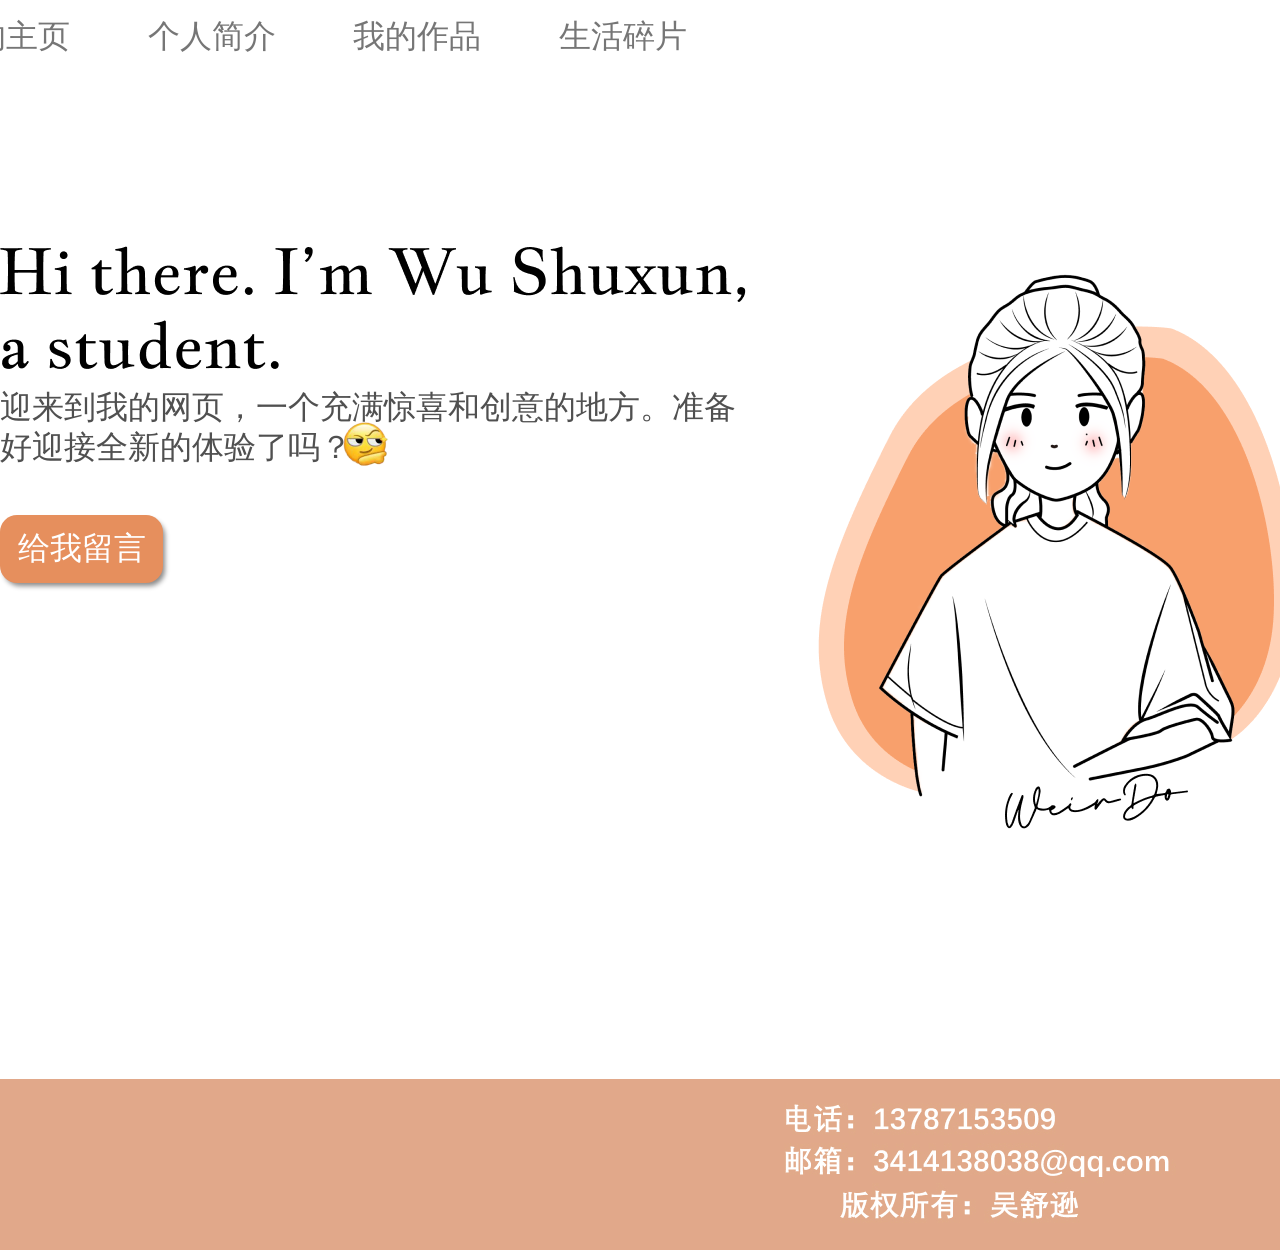
==== index.html @ dce235bc "Initial deploy" ====
<!doctype html>
<html>
<head>
<meta charset="utf-8">
<title>无标题文档</title>
<style type="text/css">
* {
    padding: 0px;
    margin: 0px;
}
#loading-screen {
    position: fixed;
    top: 0;
    left: 0;
    width: 100%;
    height: 100%;
    background-color: rgba(255,255,255,1.00);
    display: flex;
    justify-content: center;
    align-items: center;
    z-index: 9999;
        }
.loader {
    width: 100%;
    height: 100%;
    background-image: url(img/zhuye/GIF_20240929225643746.gif);
    background-repeat: no-repeat;
    background-position: 50% 0%;
}
.top {
    width: 1920px;
    height: 110px;
}
.main {
    width: 1400px;
    height: 969px;
    display: flex;
    align-items: center;
    justify-content: space-between;
}
.under {
    width: 1920px;
    background-image: url(img/zhuye/Group%201.jpg);
    height: 171px;
}
.main .zuo .shang {
    display: flex;
    flex-direction: column;
    width: 753px;
    margin-top: -256px;
    height: 686px;
}
.zuo .shang img {
    margin-top: 122px;
}
.zuo .shang p {
    color: #505050;
    font-family: "等线";
    font-size: 32px;
    width: 742px;
    height: 128px;
    line-height: 40px;
    display: flex;
    align-items: flex-start;
    background-image: url(img/zhuye/1111%201.png);
    background-repeat: no-repeat;
    background-position: 49% 38%;
}
.zuo .shang button {
    background-color: #E68F5D;
    width: 163px;
    height: 68px;
    border-radius: 17px;
    border-style: none;
    -webkit-box-shadow: 3px 4px 5px -1px #8A8A8A;
    box-shadow: 3px 4px 5px -1px #8A8A8A;
    color: #FFFFFF;
    font-family: "等线";
    font-size: 32px;
    line-height: 55px;
    text-align: center;
}
.zuo .shang button:hover  {
    transform: scale(1.2,1.2);
    background-color: #FF9E65;
    color: #FFFFFF;
	transition: transform 1s ease;
}
.ke2 .main .you {
    height: 667px;
    width: 462px;
}
.zuo .shang a {
    color: #FFFFFF;
    text-decoration: none;
}
.ke11 .top #a {
    background-color: #FFFFFF;
}
</style>
<link href="css/index.css" rel="stylesheet" type="text/css">
<link href="css/xiala.css" rel="stylesheet" type="text/css">
</head>
<body>
<div class="ke11">
  <div class="top">
    <div class="logo"><img src="img/zhuye/logo.png" alt="" width="146" height="55"></div>
    <div class="nav">
      <ul>
        <li><a href="index.html">我的主页</a></li>
        <li><a href="jianjie.html">个人简介</a></li>
        <li><a href="zuopin.html">我的作品</a></li>
        <li><a href="suipian.html">生活碎片</a></li>
      </ul>
    </div>	  
    <div class="caidan"><a href="#"></a>
	  <div class="dropdown-content">
        <a href="#">联系</a>
        <a href="#">关于</a>
		<a href="#">设置</a>
    </div>
</div>
  </div>
</div>
<div class="ke2">
  <div class="main">
    <div class="zuo">
      <div class="shang"><img src="img/zhuye/Hi%20there.%20I%E2%80%99m%20Wu%20Shuxun,%20a%20student..png" alt="" width="746" height="123"><br>
        <p>迎来到我的网页，一个充满惊喜和创意的地方。准备好迎接全新的体验了吗？</p>
		  <button><a href="liuyan.html">给我留言</a></button>
      </div>
    </div>
    <div class="you"><img src="img/zhuye/Group%20131.png" alt="" width="477" height="579"></div>
  </div>
</div>
<div class="ke3">
  <div class="under"></div>
</div>
	
<div id="loading-screen" style="display: none;">
    <div class="loader"></div>
</div>
  <script>
    window.onload = function() {
        var loadingScreen = document.getElementById('loading-screen');
        loadingScreen.style.display = 'block';
        setTimeout(function() {
            loadingScreen.style.display = 'none';
        }, 1000); 
    };
</script>
</body>
</html>
---- css/index.css ----
@charset "utf-8";
.top {
    width: 1920px;
    color: #767676;
    font-size: 30.81px;
    line-height: 110px;
    font-family: "等线";
    display: flex;
    justify-content: flex-start;
}
.top .logo {
    height: 96px;
    width: 221px;
    text-align: center;
    display: flex;
    padding-top: 0px;
    padding-right: 3px;
}
.top .logo img {
    width: 143px;
    height: 55px;
}
.top .nav {
    width: 1555px;
    height: 70px;
    position: relative;
    top: 0;
    min-height: 0px;
}
.top a {
    color: #767676;
    text-decoration: none;
	transition: all .5s;
}
.top .nav ul{
    display: flex;
    list-style-type: none;
    justify-content: space-around;
    right: 5%;
    width: 823px;
}
.top .nav ul li  {
    position: relative;
    padding: 20px;
    font-size: 32px;
    line-height: 1;
    transition: 0.2s all linear;
    cursor: pointer;
    font-weight: 500;
    font-family: "等线";
}
.top .nav ul li:before{
    content: "";
    position: absolute;
    bottom: -7px;
    left: 0;
    width: 100%;
    height: 3px;
    background-color: #F8A06C;
    opacity: 0;
    transition: 0.3s;
}
.top .nav ul li:not(.is-active):hover:before{
	opacity: 1;
	bottom: 0;	
}
.top .nav ul li a:hover{
    color: #F8A06C;
}
.top .caidan:hover {
    background-image: url(../img/zhuye/3124234.png);
}
.top .caidan {
    float: right;
    height: 30px;
    background-image: url(../img/zhuye/%E6%B1%89%E5%A0%A1%E8%8F%9C%E5%8D%95.png);
    background-repeat: no-repeat;
    color: #FFFFFF;
    border-style: none;
    margin-top: 19px;
    width: 56px;
    font-size: 2px;
    line-height: 36px;
    margin-left: 93px;
}
.ke {
    display: flex;
    justify-content: center;
    background-color: #E3E6E3;
}
.ke2 {
    display: flex;
    justify-content: center;
    background-color: #FFFFFF;
}
.ke3 {
    background-color: #E1A88A;
    display: flex;
    justify-content: center;
}
.ke11 {
    display: flex;
    justify-content: center;
    background-color: #FFFFFF;
}
---- css/xiala.css ----
@charset "utf-8";
.top .caidan {
    font-size: 16px;
    outline: none;
    color: white;
    cursor: pointer;
}
.dropdown-content {
    display: none;
    background-color: #f9f9f9;
    box-shadow: 0px 8px 16px 0px rgba(0,0,0,0.2);
    z-index: 1;
    margin-top: 35px;
    margin-left: -23px;
}
.dropdown-content a {
    color: #505050;
    text-decoration: none;
    text-align: center;
    display: flex;
    justify-content: center;
    border-bottom: 1px solid #919191;
    font-family: "等线";
}
.top .caidan:hover .dropdown-content {
    display: block;
}
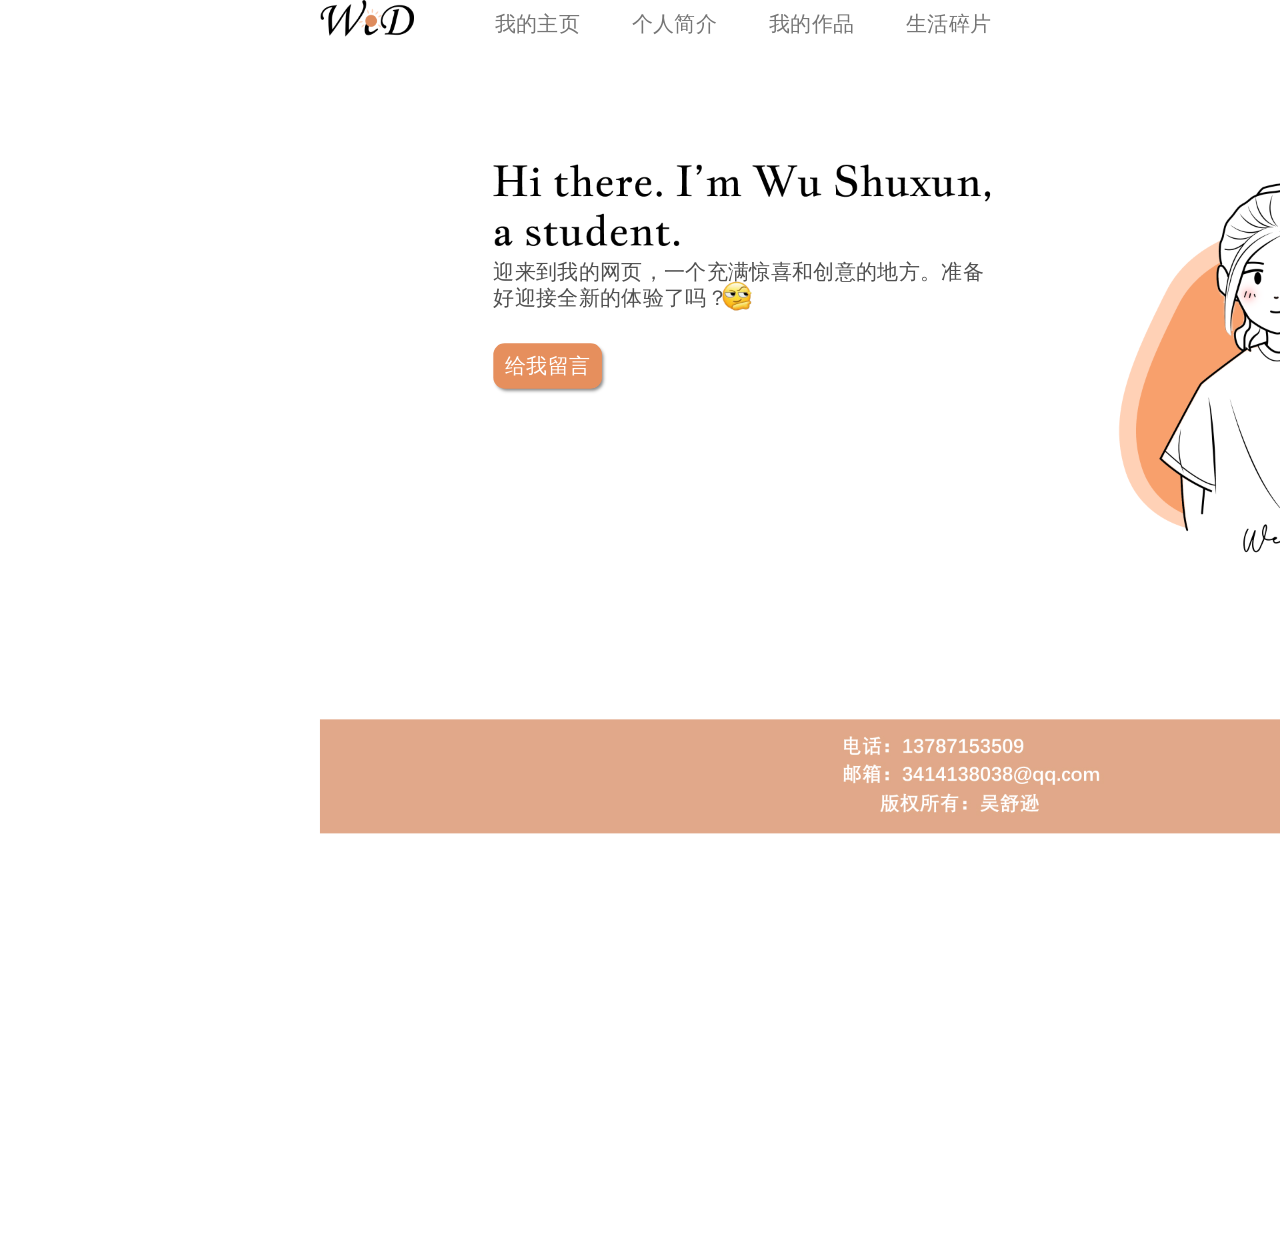
==== commit 8567caf8: "Fit pages to viewport" ====
--- a/index.html
+++ b/index.html
@@ -100,8 +100,22 @@
 </style>
 <link href="css/index.css" rel="stylesheet" type="text/css">
 <link href="css/xiala.css" rel="stylesheet" type="text/css">
+<script>
+(function () {
+  var BASE_WIDTH = 1920;
+  function syncPageScale() {
+    var scale = Math.min(1, window.innerWidth / BASE_WIDTH);
+    document.documentElement.style.setProperty('--page-scale', scale.toFixed(4));
+  }
+  window.addEventListener('resize', syncPageScale);
+  window.addEventListener('orientationchange', syncPageScale);
+  document.addEventListener('DOMContentLoaded', syncPageScale);
+  syncPageScale();
+})();
+</script>
 </head>
 <body>
+<div class="page-shell">
 <div class="ke11">
   <div class="top">
     <div class="logo"><img src="img/zhuye/logo.png" alt="" width="146" height="55"></div>
@@ -137,6 +151,7 @@
   <div class="under"></div>
 </div>
 	
+</div>
 <div id="loading-screen" style="display: none;">
     <div class="loader"></div>
 </div>
--- a/css/index.css
+++ b/css/index.css
@@ -1,4 +1,17 @@
 @charset "utf-8";
+html {
+    overflow-x: hidden;
+}
+body {
+    overflow-x: hidden;
+}
+.page-shell {
+    width: 1920px;
+    margin: 0 auto;
+    transform-origin: top center;
+    transform: scale(var(--page-scale, 1));
+}
+
 .top {
     width: 1920px;
     color: #767676;
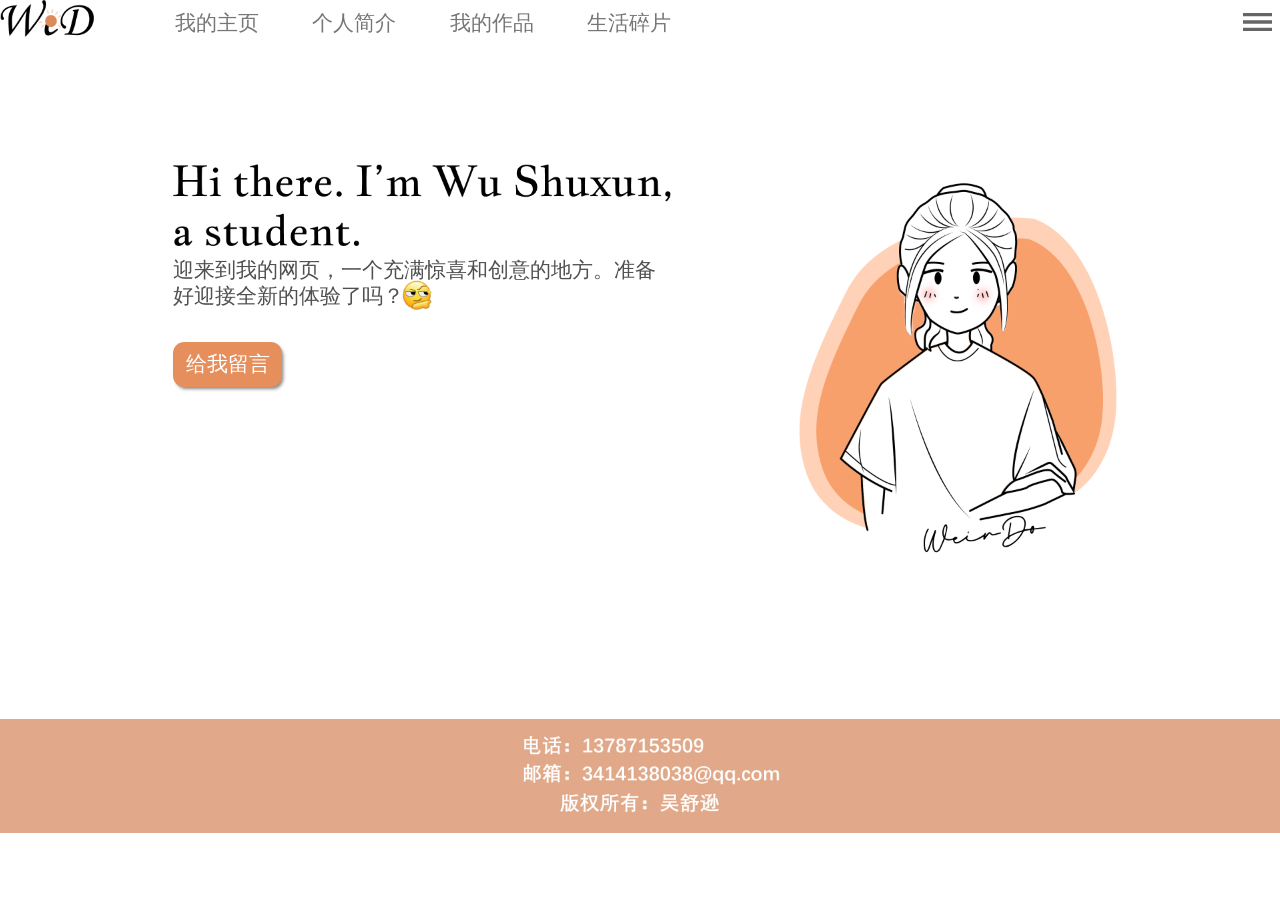
==== commit fc0d6b36: "Use layout zoom for responsive fit" ====
--- a/index.html
+++ b/index.html
@@ -104,8 +104,12 @@
 (function () {
   var BASE_WIDTH = 1920;
   function syncPageScale() {
+    var shell = document.querySelector('.page-shell');
+    if (!shell) {
+      return;
+    }
     var scale = Math.min(1, window.innerWidth / BASE_WIDTH);
-    document.documentElement.style.setProperty('--page-scale', scale.toFixed(4));
+    shell.style.zoom = scale.toFixed(4);
   }
   window.addEventListener('resize', syncPageScale);
   window.addEventListener('orientationchange', syncPageScale);
--- a/css/index.css
+++ b/css/index.css
@@ -8,9 +8,9 @@
 .page-shell {
     width: 1920px;
     margin: 0 auto;
-    transform-origin: top center;
-    transform: scale(var(--page-scale, 1));
 }
+
+
 
 .top {
     width: 1920px;
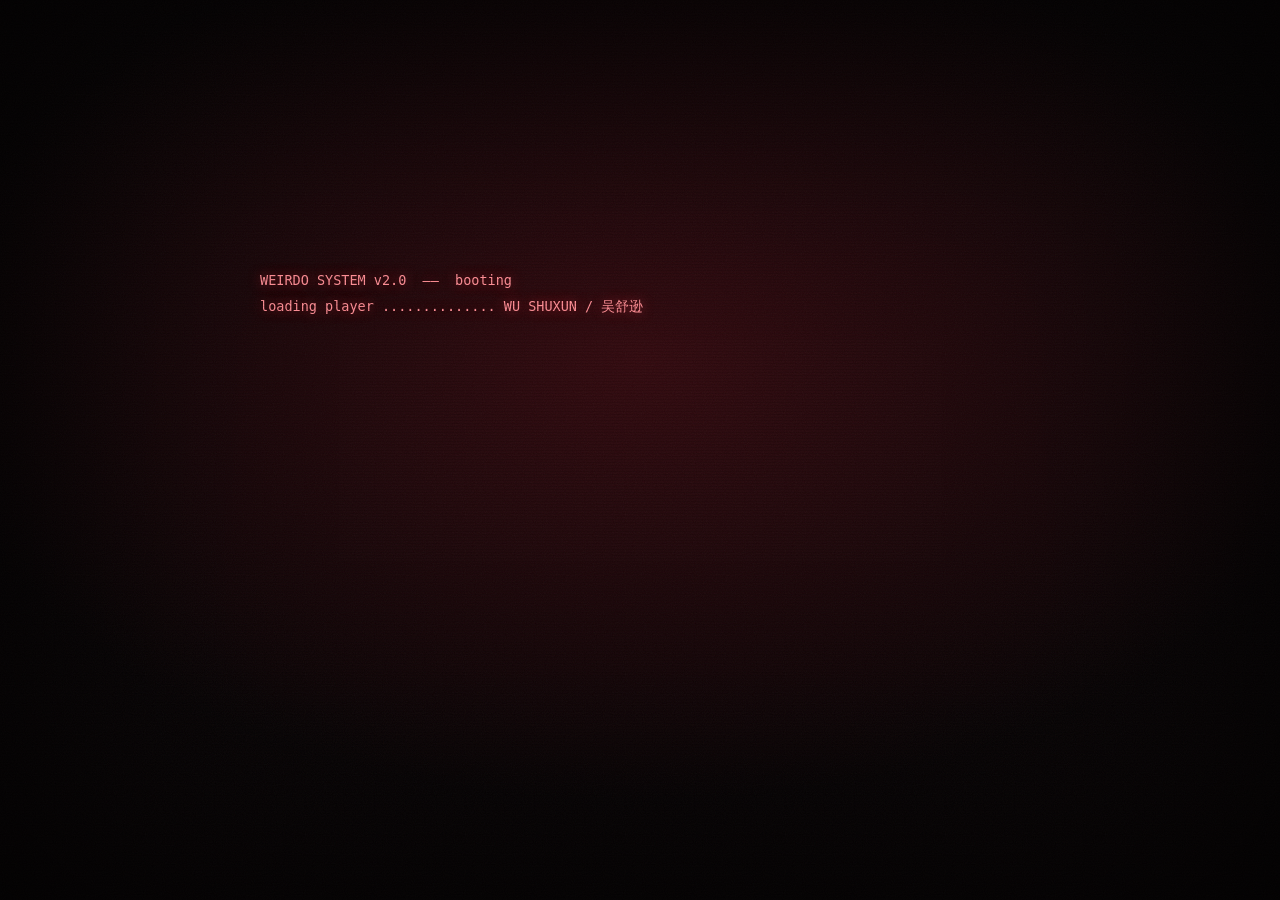
==== commit 3ca0f783: "Rebuild site as WEIRDO game-style single page - New scene-based SPA: hub / 角色档案 / 作品集 / 碎片 / 联系 - Co" ====
--- a/index.html
+++ b/index.html
@@ -1,172 +1,197 @@
-<!doctype html>
-<html>
+<!DOCTYPE html>
+<html lang="zh-CN">
 <head>
-<meta charset="utf-8">
-<title>无标题文档</title>
-<style type="text/css">
-* {
-    padding: 0px;
-    margin: 0px;
-}
-#loading-screen {
-    position: fixed;
-    top: 0;
-    left: 0;
-    width: 100%;
-    height: 100%;
-    background-color: rgba(255,255,255,1.00);
-    display: flex;
-    justify-content: center;
-    align-items: center;
-    z-index: 9999;
-        }
-.loader {
-    width: 100%;
-    height: 100%;
-    background-image: url(img/zhuye/GIF_20240929225643746.gif);
-    background-repeat: no-repeat;
-    background-position: 50% 0%;
-}
-.top {
-    width: 1920px;
-    height: 110px;
-}
-.main {
-    width: 1400px;
-    height: 969px;
-    display: flex;
-    align-items: center;
-    justify-content: space-between;
-}
-.under {
-    width: 1920px;
-    background-image: url(img/zhuye/Group%201.jpg);
-    height: 171px;
-}
-.main .zuo .shang {
-    display: flex;
-    flex-direction: column;
-    width: 753px;
-    margin-top: -256px;
-    height: 686px;
-}
-.zuo .shang img {
-    margin-top: 122px;
-}
-.zuo .shang p {
-    color: #505050;
-    font-family: "等线";
-    font-size: 32px;
-    width: 742px;
-    height: 128px;
-    line-height: 40px;
-    display: flex;
-    align-items: flex-start;
-    background-image: url(img/zhuye/1111%201.png);
-    background-repeat: no-repeat;
-    background-position: 49% 38%;
-}
-.zuo .shang button {
-    background-color: #E68F5D;
-    width: 163px;
-    height: 68px;
-    border-radius: 17px;
-    border-style: none;
-    -webkit-box-shadow: 3px 4px 5px -1px #8A8A8A;
-    box-shadow: 3px 4px 5px -1px #8A8A8A;
-    color: #FFFFFF;
-    font-family: "等线";
-    font-size: 32px;
-    line-height: 55px;
-    text-align: center;
-}
-.zuo .shang button:hover  {
-    transform: scale(1.2,1.2);
-    background-color: #FF9E65;
-    color: #FFFFFF;
-	transition: transform 1s ease;
-}
-.ke2 .main .you {
-    height: 667px;
-    width: 462px;
-}
-.zuo .shang a {
-    color: #FFFFFF;
-    text-decoration: none;
-}
-.ke11 .top #a {
-    background-color: #FFFFFF;
-}
-</style>
-<link href="css/index.css" rel="stylesheet" type="text/css">
-<link href="css/xiala.css" rel="stylesheet" type="text/css">
-<script>
-(function () {
-  var BASE_WIDTH = 1920;
-  function syncPageScale() {
-    var shell = document.querySelector('.page-shell');
-    if (!shell) {
-      return;
-    }
-    var scale = Math.min(1, window.innerWidth / BASE_WIDTH);
-    shell.style.zoom = scale.toFixed(4);
-  }
-  window.addEventListener('resize', syncPageScale);
-  window.addEventListener('orientationchange', syncPageScale);
-  document.addEventListener('DOMContentLoaded', syncPageScale);
-  syncPageScale();
-})();
-</script>
+<meta charset="UTF-8">
+<meta name="viewport" content="width=device-width, initial-scale=1">
+<title>WEIRDO · 吴舒逊视觉作品集</title>
+<meta name="description" content="吴舒逊（WeirDo）的视觉作品集：手工、绘画、设计、手账。">
+<link rel="stylesheet" href="css/weirdo.css">
 </head>
-<body>
-<div class="page-shell">
-<div class="ke11">
-  <div class="top">
-    <div class="logo"><img src="img/zhuye/logo.png" alt="" width="146" height="55"></div>
-    <div class="nav">
-      <ul>
-        <li><a href="index.html">我的主页</a></li>
-        <li><a href="jianjie.html">个人简介</a></li>
-        <li><a href="zuopin.html">我的作品</a></li>
-        <li><a href="suipian.html">生活碎片</a></li>
-      </ul>
-    </div>	  
-    <div class="caidan"><a href="#"></a>
-	  <div class="dropdown-content">
-        <a href="#">联系</a>
-        <a href="#">关于</a>
-		<a href="#">设置</a>
+<body class="booting">
+
+<!-- 全局质感层 -->
+<div class="fx-grain" aria-hidden="true"></div>
+<div class="fx-scan" aria-hidden="true"></div>
+<div class="fx-vignette" aria-hidden="true"></div>
+<div class="fx-glitch" id="fxGlitch" aria-hidden="true"></div>
+
+<!-- ============ 开机 ============ -->
+<section class="boot" id="boot">
+  <div class="boot-box">
+    <pre class="boot-log" id="bootLog" aria-live="polite"></pre>
+    <div class="boot-title">
+      <span class="boot-title-main">PORTFOLIO</span>
+      <span class="boot-title-sub">视觉作品集 · WEIRDO SYSTEM</span>
     </div>
-</div>
+    <button class="btn-start" id="startBtn" hidden>
+      <span>PRESS START</span>
+      <small>点击 或 按 ENTER</small>
+    </button>
   </div>
-</div>
-<div class="ke2">
-  <div class="main">
-    <div class="zuo">
-      <div class="shang"><img src="img/zhuye/Hi%20there.%20I%E2%80%99m%20Wu%20Shuxun,%20a%20student..png" alt="" width="746" height="123"><br>
-        <p>迎来到我的网页，一个充满惊喜和创意的地方。准备好迎接全新的体验了吗？</p>
-		  <button><a href="liuyan.html">给我留言</a></button>
+</section>
+
+<!-- ============ HUD ============ -->
+<header class="hud" id="hud" hidden>
+  <button class="hud-home" data-go="hub" title="回目录 (ESC)">
+    <img id="hudAvatar" alt="">
+    <span class="hud-id">
+      <b id="hudName">WeirDo</b>
+      <i>LV.20 · 设计在读</i>
+    </span>
+  </button>
+  <nav class="hud-nav" id="hudNav"></nav>
+  <div class="hud-right">
+    <span class="hud-frag" title="生活碎片收集进度">碎片 <b id="fragCount">0</b>/<i id="fragTotal">6</i></span>
+    <button class="hud-btn" id="soundBtn" aria-pressed="false" title="音效开关 (M)">♪ OFF</button>
+  </div>
+</header>
+
+<!-- ============ 舞台 ============ -->
+<main id="stage" hidden>
+
+  <!-- ---- 目录 ---- -->
+  <section class="scene scene-hub is-active" data-scene="hub">
+    <h1 class="sr-only">PORTFOLIO · 视觉作品集 · 吴舒逊 WeirDo</h1>
+    <figure class="cover">
+      <img src="img/a/cover.jpg" alt="PORTFOLIO 视觉作品集 · 吴舒逊 WeirDo" fetchpriority="high">
+    </figure>
+
+    <div class="hub-mid">
+      <div class="pola-row">
+        <figure class="polaroid p1">
+          <div class="tape tape-a"></div>
+          <div class="pola-photo"><span class="slot-hint">照片位<br><small>content.js</small></span></div>
+          <figcaption>本人 · 大概是这样</figcaption>
+        </figure>
+        <figure class="polaroid p2">
+          <div class="clip"></div>
+          <div class="pola-photo"><span class="slot-hint">照片位</span></div>
+          <figcaption>在拍东西</figcaption>
+        </figure>
+      </div>
+      <aside class="hub-note">
+        <p class="hub-quote">“色彩是我一整天的痴迷、喜悦和折磨。”<span>—— 克劳德·莫奈</span></p>
+        <div class="marquee" aria-hidden="true">
+          <span>手工 · 绘画 · 设计 · 手账 · 案件迷 · 恐怖故事 · MINECRAFT · 单曲循环 · 掐丝珐琅 · 一片银杏叶 · </span>
+          <span>手工 · 绘画 · 设计 · 手账 · 案件迷 · 恐怖故事 · MINECRAFT · 单曲循环 · 掐丝珐琅 · 一片银杏叶 · </span>
+        </div>
+        <p class="hub-hint">往下选一个入口，或者直接按 <kbd>1</kbd>。</p>
+      </aside>
+    </div>
+
+    <div class="torn">
+      <ol class="menu" id="menu"></ol>
+      <p class="menu-tip">键盘 <kbd>1</kbd>–<kbd>4</kbd> 直达 · <kbd>↑</kbd><kbd>↓</kbd> 选择 · <kbd>ENTER</kbd> 进入</p>
+    </div>
+  </section>
+
+  <!-- ---- 角色档案 ---- -->
+  <section class="scene scene-char" data-scene="char">
+    <div class="scene-head">
+      <span class="scene-no">01</span>
+      <h2>角色档案 <em>CHARACTER</em></h2>
+    </div>
+    <div class="char-grid">
+      <div class="char-portrait">
+        <div class="bracket"></div>
+        <img id="charImg" alt="吴舒逊">
+        <div class="char-plate">
+          <b id="charName"></b><span id="charRole"></span>
+        </div>
+      </div>
+      <div class="char-panel">
+        <table class="info" id="charInfo"></table>
+        <div class="stats" id="charStats"></div>
+        <div class="tags">
+          <h3>技能</h3>
+          <div id="charSkills" class="tag-row"></div>
+          <h3>随身装备</h3>
+          <div id="charGear" class="tag-row gear"></div>
+        </div>
       </div>
     </div>
-    <div class="you"><img src="img/zhuye/Group%20131.png" alt="" width="477" height="579"></div>
-  </div>
+    <div class="dialog" id="dialog">
+      <div class="dialog-face"><img id="dlgAvatar" alt=""></div>
+      <div class="dialog-body">
+        <p id="dlgText"></p>
+        <button class="dialog-next" id="dlgNext">继续 ▾</button>
+      </div>
+    </div>
+  </section>
+
+  <!-- ---- 作品库 ---- -->
+  <section class="scene scene-gallery" data-scene="gallery">
+    <div class="scene-head">
+      <span class="scene-no">02</span>
+      <h2>作品库 <em>GALLERY</em></h2>
+    </div>
+    <div class="tabs" id="galTabs" role="tablist"></div>
+    <p class="gal-intro" id="galIntro"></p>
+    <div class="gal-grid" id="galGrid"></div>
+  </section>
+
+  <!-- ---- 生活碎片 ---- -->
+  <section class="scene scene-frag" data-scene="frag">
+    <div class="scene-head">
+      <span class="scene-no">03</span>
+      <h2>生活碎片 <em>FRAGMENTS</em></h2>
+    </div>
+    <p class="frag-tip">点开每一张卡片，把碎片捡齐 —— 全部捡完会解锁一张隐藏卡。</p>
+    <div class="frag-grid" id="fragGrid"></div>
+    <div class="secret" id="secret" hidden></div>
+  </section>
+
+  <!-- ---- 联络 ---- -->
+  <section class="scene scene-contact" data-scene="contact">
+    <div class="scene-head">
+      <span class="scene-no">04</span>
+      <h2>联络 <em>CONTACT</em></h2>
+    </div>
+    <div class="term">
+      <div class="term-bar"><span></span><span></span><span></span> weirdo@portfolio ~ 留言</div>
+      <div class="term-body">
+        <pre id="termLog"></pre>
+        <form id="msgForm" autocomplete="off">
+          <label>你是谁 <input id="mName" maxlength="24" placeholder="名字 / 代号" required></label>
+          <label>怎么找你 <input id="mBack" maxlength="60" placeholder="邮箱、微信、随便" ></label>
+          <label>说点什么 <textarea id="mText" maxlength="500" rows="3" placeholder="想问的、想合作的、想吐槽的" required></textarea></label>
+          <div class="term-actions">
+            <button type="submit" class="btn-key">发送 ⏎</button>
+            <a class="btn-key ghost" id="mailLink" href="#">用邮箱发给我</a>
+          </div>
+        </form>
+      </div>
+    </div>
+    <p class="contact-note">留言只会存在你自己的浏览器里（这是个纯静态站，没有后端）。要真的联系我，点上面的邮箱按钮。</p>
+  </section>
+
+</main>
+
+<!-- 灯箱 -->
+<div class="lightbox" id="lightbox" hidden>
+  <button class="lb-close" id="lbClose" aria-label="关闭">✕</button>
+  <button class="lb-nav lb-prev" id="lbPrev" aria-label="上一件">‹</button>
+  <figure class="lb-frame">
+    <div class="lb-img" id="lbImg"></div>
+    <figcaption>
+      <b id="lbTitle"></b>
+      <i id="lbMeta"></i>
+      <p id="lbDesc"></p>
+    </figcaption>
+  </figure>
+  <button class="lb-nav lb-next" id="lbNext" aria-label="下一件">›</button>
 </div>
-<div class="ke3">
-  <div class="under"></div>
+
+<div class="toasts" id="toasts" aria-live="polite"></div>
+
+<div class="keybar" id="keybar" hidden>
+  <span><kbd>ESC</kbd> 返回目录</span>
+  <span><kbd>1</kbd>-<kbd>4</kbd> 跳章节</span>
+  <span><kbd>M</kbd> 音效</span>
+  <span class="keybar-sign">© <b id="yr"></b> 吴舒逊 WeirDo</span>
 </div>
-	
-</div>
-<div id="loading-screen" style="display: none;">
-    <div class="loader"></div>
-</div>
-  <script>
-    window.onload = function() {
-        var loadingScreen = document.getElementById('loading-screen');
-        loadingScreen.style.display = 'block';
-        setTimeout(function() {
-            loadingScreen.style.display = 'none';
-        }, 1000); 
-    };
-</script>
+
+<script src="js/content.js"></script>
+<script src="js/app.js"></script>
 </body>
 </html>
--- a/css/weirdo.css
+++ b/css/weirdo.css
@@ -0,0 +1,570 @@
+/* =========================================================
+   WEIRDO SYSTEM · 视觉作品集
+   ========================================================= */
+
+@font-face{font-family:"DengCN";src:local("Deng"),local("等线");font-display:swap}
+
+:root{
+  --ink:#080405;
+  --ink-2:#120709;
+  --blood:#3d0b10;
+  --blood-2:#5c1017;
+  --blood-3:#7d1a22;
+  --red:#c8202f;
+  --red-hot:#ff3b46;
+  --paper:#f3ebe2;
+  --paper-2:#d8ccbf;
+  --smoke:rgba(243,235,226,.72);
+  --gold:#d8b45a;
+
+  --f-cn:"DengCN","PingFang SC","Hiragino Sans GB","Microsoft YaHei",system-ui,sans-serif;
+  --f-en:Baskerville,"Times New Roman",Georgia,serif;
+  --f-title:Impact,"Haettenschweiler","Arial Black","Anton",var(--f-cn),sans-serif;
+  --f-mono:ui-monospace,"SFMono-Regular",Menlo,Consolas,monospace;
+
+  --edge:1px solid rgba(239,230,220,.16);
+  --pad:clamp(16px,4vw,64px);
+}
+
+*{box-sizing:border-box}
+[hidden]{display:none !important}
+html,body{margin:0;padding:0}
+html{scroll-behavior:smooth}
+body{
+  background:var(--ink);
+  color:var(--paper);
+  font-family:var(--f-cn);
+  font-size:clamp(15px,1.05vw,18px);
+  line-height:1.85;
+  overflow-x:hidden;
+  cursor:crosshair;
+  -webkit-font-smoothing:antialiased;
+}
+body::before{ /* 底层暗红光 */
+  content:"";position:fixed;inset:0;z-index:-2;
+  background:
+    radial-gradient(120% 90% at 80% -10%,#6b1219 0%,#2a070b 38%,#0a0405 72%,#050203 100%),
+    var(--ink);
+}
+img{max-width:100%;display:block}
+button,input,textarea{font:inherit;color:inherit}
+button{background:none;border:0;cursor:pointer}
+a{color:inherit;text-decoration:none}
+:focus-visible{outline:2px solid var(--red-hot);outline-offset:3px}
+kbd{
+  font-family:var(--f-mono);font-size:.72em;padding:.1em .45em;
+  border:1px solid rgba(239,230,220,.35);border-bottom-width:2px;border-radius:3px;
+  background:rgba(255,255,255,.05);
+}
+::selection{background:var(--red);color:#fff}
+.sr-only{position:absolute;width:1px;height:1px;margin:-1px;padding:0;overflow:hidden;clip-path:inset(50%);white-space:nowrap}
+
+/* ---------- 质感层 ---------- */
+.fx-grain,.fx-scan,.fx-vignette,.fx-glitch{position:fixed;inset:0;pointer-events:none;z-index:900}
+.fx-grain{
+  opacity:.055;mix-blend-mode:screen;
+  background-image:url("data:image/svg+xml;utf8,<svg xmlns='http://www.w3.org/2000/svg' width='160' height='160'><filter id='n'><feTurbulence type='fractalNoise' baseFrequency='.9' numOctaves='3'/></filter><rect width='160' height='160' filter='url(%23n)'/></svg>");
+  animation:grain 1.1s steps(3) infinite;
+}
+@keyframes grain{0%{transform:translate(0,0)}33%{transform:translate(-3%,2%)}66%{transform:translate(2%,-3%)}100%{transform:translate(0,0)}}
+.fx-scan{
+  background:repeating-linear-gradient(to bottom,rgba(0,0,0,.24) 0 1px,transparent 1px 3px);
+  opacity:.32;
+}
+.fx-vignette{box-shadow:inset 0 0 min(26vw,300px) min(3vw,32px) rgba(0,0,0,.72)}
+.fx-glitch{z-index:950;opacity:0;background:linear-gradient(90deg,#ff2f3a55,#00000000 30%,#00e5ff33 55%,#00000000 80%,#ff2f3a44)}
+.fx-glitch.on{animation:glitchflash .34s steps(4) 1}
+@keyframes glitchflash{
+  0%{opacity:.9;transform:translateX(-2%) skewX(-6deg)}
+  40%{opacity:.5;transform:translateX(3%) skewX(4deg)}
+  100%{opacity:0;transform:none}
+}
+
+/* =========================================================
+   开机
+   ========================================================= */
+.boot{
+  position:fixed;inset:0;z-index:800;display:grid;place-items:center;
+  padding:var(--pad);background:radial-gradient(80% 70% at 50% 40%,#31080d,#060203 70%);
+  transition:opacity .5s ease,visibility .5s;
+}
+.boot.off{opacity:0;visibility:hidden}
+.boot-box{width:min(760px,100%);text-align:center}
+.boot-log{
+  font-family:var(--f-mono);font-size:clamp(11px,1.6vw,13.5px);line-height:1.9;
+  color:#ff8e95;text-align:left;margin:0 auto 6vh;min-height:11em;white-space:pre-wrap;
+  text-shadow:0 0 12px rgba(255,60,70,.5);
+}
+.boot-title{opacity:0;transform:translateY(14px);transition:.7s cubic-bezier(.2,.9,.2,1)}
+.boot-title.show{opacity:1;transform:none}
+.boot-title-main{
+  display:block;font-family:var(--f-title);font-size:clamp(48px,13vw,150px);
+  letter-spacing:-.03em;line-height:.86;
+  background:linear-gradient(#fff 18%,#f3d9dc 46%,rgba(255,255,255,.05) 96%);
+  -webkit-background-clip:text;background-clip:text;color:transparent;
+  filter:drop-shadow(0 0 26px rgba(255,255,255,.28));
+}
+.boot-title-sub{
+  display:block;margin-top:.6em;font-family:var(--f-mono);font-size:clamp(10px,1.6vw,13px);
+  letter-spacing:.42em;color:var(--smoke)
+}
+.btn-start{
+  margin-top:5vh;padding:.85em 2.4em;font-family:var(--f-mono);letter-spacing:.24em;
+  color:#fff;background:linear-gradient(180deg,#c8202f,#6d0f18);
+  border:1px solid #ff5f68;border-radius:2px;
+  box-shadow:0 0 0 4px rgba(200,32,47,.14),0 14px 40px rgba(200,32,47,.3);
+  animation:pulse 1.7s ease-in-out infinite;
+}
+.btn-start small{display:block;margin-top:.5em;font-size:.66em;letter-spacing:.12em;opacity:.7}
+.btn-start:hover{background:linear-gradient(180deg,#e42a38,#8d1420)}
+@keyframes pulse{50%{box-shadow:0 0 0 12px rgba(200,32,47,0),0 14px 40px rgba(200,32,47,.45)}}
+
+/* =========================================================
+   HUD
+   ========================================================= */
+.hud{
+  position:fixed;top:0;left:0;right:0;z-index:700;
+  display:flex;align-items:center;gap:clamp(8px,2vw,26px);
+  padding:.6rem var(--pad);
+  background:linear-gradient(180deg,rgba(8,4,5,.92),rgba(8,4,5,.55) 70%,transparent);
+  backdrop-filter:blur(6px);
+}
+.hud-home{display:flex;align-items:center;gap:.7em;flex:0 0 auto}
+.hud-home img{
+  width:38px;height:38px;object-fit:cover;border-radius:2px;
+  border:1px solid rgba(239,230,220,.35);filter:saturate(.85) contrast(1.1);
+}
+.hud-id{display:flex;flex-direction:column;line-height:1.25;text-align:left}
+.hud-id b{font-family:var(--f-mono);font-size:.82rem;letter-spacing:.18em}
+.hud-id i{font-size:.66rem;font-style:normal;color:var(--smoke);letter-spacing:.08em}
+.hud-nav{display:flex;gap:clamp(4px,1.4vw,18px);margin-left:auto;flex-wrap:nowrap;overflow:hidden}
+.hud-nav button{
+  font-size:.8rem;letter-spacing:.12em;color:var(--smoke);padding:.35em .5em;
+  border-bottom:2px solid transparent;white-space:nowrap;transition:.25s;
+}
+.hud-nav button:hover{color:#fff}
+.hud-nav button.on{color:#fff;border-color:var(--red)}
+.hud-right{display:flex;align-items:center;gap:.7em;margin-left:clamp(6px,1.6vw,20px)}
+.hud-frag{font-family:var(--f-mono);font-size:.7rem;letter-spacing:.1em;color:var(--smoke);white-space:nowrap}
+.hud-frag b{color:var(--red-hot);font-size:1.15em}
+.hud-frag i{font-style:normal}
+.hud-btn{
+  font-family:var(--f-mono);font-size:.68rem;letter-spacing:.14em;padding:.3em .6em;
+  border:1px solid rgba(239,230,220,.28);color:var(--smoke);
+}
+.hud-btn[aria-pressed="true"]{color:#fff;border-color:var(--red);background:rgba(200,32,47,.2)}
+
+/* =========================================================
+   场景通用
+   ========================================================= */
+#stage{position:relative}
+.scene{display:none;padding:clamp(70px,11vh,120px) var(--pad) clamp(90px,14vh,150px);min-height:100vh}
+.scene.is-active{display:block;animation:sceneIn .5s cubic-bezier(.2,.9,.2,1) both}
+@keyframes sceneIn{from{opacity:0;transform:translateY(22px) scale(.995)}to{opacity:1;transform:none}}
+.scene-head{display:flex;align-items:baseline;gap:.8em;margin-bottom:clamp(18px,4vh,40px)}
+.scene-no{
+  font-family:var(--f-title);font-size:clamp(40px,7vw,86px);line-height:.8;
+  color:transparent;-webkit-text-stroke:1px rgba(239,230,220,.4);
+}
+.scene-head h2{
+  margin:0;font-size:clamp(20px,3.2vw,38px);font-weight:700;letter-spacing:.06em;
+}
+.scene-head em{
+  display:block;font-family:var(--f-mono);font-style:normal;
+  font-size:clamp(9px,1.3vw,12px);letter-spacing:.4em;color:var(--red-hot);margin-top:.35em;
+}
+
+/* =========================================================
+   目录（HUB）
+   ========================================================= */
+.scene-hub{padding-top:clamp(56px,8vh,80px)}
+
+/* 封面（整张设计稿直接用） */
+.cover{
+  position:relative;margin:0 auto clamp(28px,5vh,64px);max-width:min(100%,1500px);
+  box-shadow:0 30px 80px rgba(0,0,0,.6);
+}
+.cover img{width:100%;height:auto;display:block}
+.cover::after{
+  content:"";position:absolute;inset:auto 0 -1px 0;height:26%;pointer-events:none;
+  background:linear-gradient(180deg,transparent,rgba(8,4,5,.55) 55%,var(--ink));
+}
+
+.hub-mid{
+  display:grid;grid-template-columns:minmax(0,1fr) minmax(0,1fr);
+  gap:clamp(20px,4vw,60px);align-items:center;margin-bottom:clamp(32px,6vh,78px);
+}
+.pola-row{display:flex;gap:clamp(12px,2vw,30px);align-items:flex-start}
+.polaroid{
+  position:relative;margin:0;width:clamp(128px,19vw,235px);
+  padding:clamp(8px,1vw,14px) clamp(8px,1vw,14px) clamp(26px,3vw,40px);
+  background:linear-gradient(160deg,#f7f2ec,#ded2c4);
+  box-shadow:0 20px 44px rgba(0,0,0,.62),0 1px 0 rgba(255,255,255,.5) inset;
+  transition:transform .45s cubic-bezier(.2,.9,.2,1);
+}
+.polaroid figcaption{
+  font-family:var(--f-mono);font-size:clamp(8px,.85vw,10.5px);letter-spacing:.14em;
+  color:#6a5a4e;text-align:center;padding-top:.7em;
+}
+.pola-photo{
+  aspect-ratio:1/1;display:grid;place-items:center;
+  background:repeating-linear-gradient(45deg,#2a1416 0 8px,#341a1d 8px 16px);
+  color:rgba(255,255,255,.42);
+}
+.pola-photo img{width:100%;height:100%;object-fit:cover}
+.slot-hint{
+  font-family:var(--f-mono);font-size:clamp(8px,1vw,11px);letter-spacing:.16em;text-align:center;line-height:1.7
+}
+.slot-hint small{opacity:.6;font-size:.85em}
+.p1{transform:rotate(-3.5deg)}
+.p2{transform:rotate(3deg);margin-top:clamp(16px,3vh,44px)}
+.polaroid:hover{transform:rotate(0) translateY(-6px) scale(1.03)}
+.tape{
+  position:absolute;width:clamp(40px,6vw,84px);height:clamp(16px,2vw,26px);
+  background:linear-gradient(180deg,rgba(160,40,48,.85),rgba(96,20,26,.8));
+  box-shadow:0 2px 8px rgba(0,0,0,.4);
+}
+.tape-a{top:-8px;right:-14px;transform:rotate(-28deg)}
+.clip{
+  position:absolute;top:-16px;right:14%;width:14px;height:38px;
+  border:2px solid #cfc7bd;border-radius:8px 8px 3px 3px;
+  box-shadow:0 2px 6px rgba(0,0,0,.5);
+}
+.clip::after{content:"";position:absolute;inset:5px 3px 10px;border:2px solid #b9b1a7;border-radius:6px 6px 2px 2px}
+
+/* 引言 + 跑马灯 */
+.hub-note{min-width:0}
+.hub-quote{
+  margin:0 0 1.4em;font-family:var(--f-en);font-size:clamp(14px,1.7vw,23px);line-height:1.55;
+  color:var(--paper);font-style:italic;
+}
+.hub-quote span{
+  display:block;margin-top:.6em;font-family:var(--f-mono);font-style:normal;
+  font-size:clamp(9px,1vw,11px);letter-spacing:.22em;color:var(--smoke);
+}
+.marquee{
+  display:flex;gap:2em;overflow:hidden;white-space:nowrap;
+  border-top:1px solid rgba(243,235,226,.2);border-bottom:1px solid rgba(243,235,226,.2);
+  padding:.5em 0;
+}
+.marquee span{
+  font-family:var(--f-mono);font-size:clamp(9px,1vw,12px);letter-spacing:.2em;color:rgba(243,235,226,.45);
+  animation:slide 26s linear infinite;
+}
+@keyframes slide{to{transform:translateX(-100%)}}
+.hub-hint{margin:1.2em 0 0;font-size:clamp(11px,1.2vw,14px);color:var(--smoke)}
+
+/* 撕纸菜单 */
+.torn{
+  position:relative;z-index:3;
+  padding:clamp(28px,5vw,60px) clamp(20px,4vw,64px) clamp(24px,4vw,50px) clamp(46px,7vw,110px);
+  background:linear-gradient(170deg,#6b1219 0%,#4a0d12 45%,#2c070a 100%);
+  clip-path:polygon(0 5%,7% 2.4%,15% 5.4%,24% 1.4%,33% 4.8%,42% 1%,52% 4.4%,61% .8%,71% 4.2%,80% 1.6%,89% 4.8%,96% 2%,100% 5.2%,100% 100%,0 100%);
+  box-shadow:0 -20px 60px rgba(0,0,0,.6);
+}
+.torn::before{ /* 装订孔 */
+  content:"";position:absolute;left:clamp(14px,2.4vw,38px);top:12%;bottom:8%;width:clamp(12px,1.6vw,22px);
+  background-image:radial-gradient(circle,#0b0405 42%,transparent 46%);
+  background-size:100% clamp(46px,7vh,84px);background-repeat:repeat-y;
+  filter:drop-shadow(0 1px 0 rgba(255,255,255,.12));
+}
+.torn::after{
+  content:"";position:absolute;inset:0;opacity:.2;mix-blend-mode:overlay;pointer-events:none;
+  background-image:url("data:image/svg+xml;utf8,<svg xmlns='http://www.w3.org/2000/svg' width='200' height='200'><filter id='p'><feTurbulence type='fractalNoise' baseFrequency='.035' numOctaves='4'/></filter><rect width='200' height='200' filter='url(%23p)'/></svg>");
+}
+.menu{list-style:none;margin:0;padding:0;position:relative;z-index:1}
+.menu-item{
+  display:grid;grid-template-columns:auto 1fr auto;align-items:center;gap:clamp(10px,2vw,26px);
+  width:100%;text-align:left;padding:clamp(10px,1.6vw,20px) clamp(8px,1.6vw,22px);
+  border-top:1px solid rgba(239,230,220,.14);position:relative;overflow:hidden;
+  transition:padding-left .3s,color .3s;
+}
+.menu li:last-child .menu-item{border-bottom:1px solid rgba(239,230,220,.14)}
+.menu-item::before{
+  content:"";position:absolute;inset:0;background:linear-gradient(90deg,rgba(200,32,47,.55),transparent 72%);
+  transform:translateX(-100%);transition:transform .38s cubic-bezier(.2,.9,.2,1);
+}
+.menu-item:hover::before,.menu-item.sel::before{transform:none}
+.menu-item:hover,.menu-item.sel{padding-left:clamp(20px,3.4vw,44px)}
+.m-no{
+  font-family:var(--f-mono);font-size:clamp(10px,1.2vw,14px);color:var(--red-hot);
+  letter-spacing:.1em;position:relative;z-index:1;
+}
+.m-txt{position:relative;z-index:1}
+.m-txt b{display:block;font-size:clamp(19px,3.4vw,42px);font-weight:700;letter-spacing:.04em;line-height:1.15}
+.m-txt i{
+  font-style:normal;font-family:var(--f-mono);font-size:clamp(8px,1vw,11px);
+  letter-spacing:.34em;color:var(--smoke);
+}
+.m-txt span{display:block;font-size:clamp(11px,1.3vw,14px);color:var(--smoke);margin-top:.3em}
+.m-go{
+  font-family:var(--f-mono);font-size:clamp(14px,2vw,24px);opacity:0;transform:translateX(-10px);
+  transition:.3s;position:relative;z-index:1;color:#fff;
+}
+.menu-item:hover .m-go,.menu-item.sel .m-go{opacity:1;transform:none}
+.menu-tip{
+  margin:clamp(16px,3vh,28px) 0 0;font-size:clamp(10px,1.15vw,13px);color:var(--smoke);
+  position:relative;z-index:1;
+}
+
+/* =========================================================
+   角色档案
+   ========================================================= */
+.char-grid{display:grid;grid-template-columns:minmax(0,.85fr) minmax(0,1.15fr);gap:clamp(20px,4vw,58px);align-items:start}
+.char-portrait{position:relative}
+.char-portrait img{width:100%;max-height:68vh;object-fit:cover;object-position:50% 22%;filter:contrast(1.08) saturate(1.02);border:1px solid rgba(243,235,226,.2)}
+.bracket{position:absolute;inset:-10px;pointer-events:none}
+.bracket::before,.bracket::after{
+  content:"";position:absolute;width:clamp(22px,3vw,44px);height:clamp(22px,3vw,44px);
+  border:2px solid var(--red);
+}
+.bracket::before{top:0;left:0;border-right:0;border-bottom:0}
+.bracket::after{bottom:0;right:0;border-left:0;border-top:0}
+.char-plate{
+  position:absolute;left:0;right:0;bottom:0;padding:clamp(14px,2vw,26px) clamp(10px,1.6vw,20px) clamp(10px,1.4vw,18px);
+  background:linear-gradient(0deg,rgba(6,3,4,.96) 20%,rgba(6,3,4,.7) 60%,transparent);
+}
+.char-plate b{display:block;font-size:clamp(20px,2.6vw,32px);letter-spacing:.1em;text-shadow:0 2px 10px #000}
+.char-plate span{font-family:var(--f-mono);font-size:.7rem;letter-spacing:.2em;color:var(--red-hot)}
+.info{width:100%;border-collapse:collapse;margin-bottom:clamp(18px,3vh,32px)}
+.info th,.info td{
+  text-align:left;padding:.55em .3em;border-bottom:1px dashed rgba(239,230,220,.16);font-weight:400;
+}
+.info th{width:6.5em;font-family:var(--f-mono);font-size:.72rem;letter-spacing:.18em;color:var(--smoke)}
+.stats{display:grid;gap:.65em;margin-bottom:clamp(18px,3vh,32px)}
+.stat{display:grid;grid-template-columns:5.5em 1fr 2.6em;gap:.7em;align-items:center;font-size:.9em}
+.stat-track{height:10px;background:rgba(255,255,255,.08);border:1px solid rgba(243,235,226,.2);position:relative;overflow:hidden}
+.stat-fill{
+  position:absolute;inset:0;transform:scaleX(0);transform-origin:left center;
+  background:repeating-linear-gradient(90deg,#e8232f 0 6px,#8d1420 6px 9px);
+  transition:transform 1.1s cubic-bezier(.2,.9,.2,1);
+  box-shadow:0 0 14px rgba(200,32,47,.7);
+}
+.stat-num{font-family:var(--f-mono);font-size:.78rem;color:var(--red-hot);text-align:right}
+.tags h3{
+  margin:1.4em 0 .6em;font-family:var(--f-mono);font-size:.72rem;font-weight:400;
+  letter-spacing:.24em;color:var(--smoke);
+}
+.tag-row{display:flex;flex-wrap:wrap;gap:.5em}
+.tag-row span{
+  padding:.28em .8em;font-size:.82em;border:1px solid rgba(239,230,220,.24);
+  background:rgba(255,255,255,.04);transition:.25s;
+}
+.tag-row span:hover{border-color:var(--red);background:rgba(200,32,47,.22);transform:translateY(-2px)}
+.tag-row.gear span{border-style:dashed;color:var(--smoke)}
+
+.dialog{
+  display:grid;grid-template-columns:auto 1fr;gap:clamp(12px,2vw,26px);align-items:start;
+  margin-top:clamp(28px,6vh,64px);padding:clamp(14px,2.2vw,26px);
+  background:linear-gradient(150deg,rgba(109,15,24,.55),rgba(8,4,5,.85));
+  border:1px solid rgba(239,230,220,.2);
+  box-shadow:8px 8px 0 rgba(200,32,47,.25);
+}
+.dialog-face img{width:clamp(52px,7vw,86px);height:clamp(52px,7vw,86px);object-fit:cover;border:1px solid rgba(239,230,220,.3)}
+.dialog-body p{margin:0;min-height:5.2em;font-size:clamp(14px,1.5vw,19px)}
+.dialog-body p::after{content:"▌";animation:caret .9s steps(1) infinite;color:var(--red-hot);margin-left:.1em}
+.dialog-body p.done::after{content:""}
+@keyframes caret{50%{opacity:0}}
+.dialog-next{
+  margin-top:.8em;font-family:var(--f-mono);font-size:.74rem;letter-spacing:.2em;
+  color:#fff;padding:.4em 1.1em;border:1px solid var(--red);background:rgba(200,32,47,.25);
+}
+.dialog-next:hover{background:var(--red)}
+
+/* =========================================================
+   作品库
+   ========================================================= */
+.tabs{display:flex;flex-wrap:wrap;gap:clamp(6px,1.2vw,14px);margin-bottom:clamp(14px,2.4vh,24px)}
+.tab{
+  padding:.5em 1.2em;border:1px solid rgba(239,230,220,.22);position:relative;
+  font-size:.92em;letter-spacing:.08em;color:var(--smoke);transition:.28s;
+}
+.tab i{font-family:var(--f-mono);font-style:normal;font-size:.7em;letter-spacing:.2em;margin-left:.6em;opacity:.6}
+.tab:hover{color:#fff;border-color:rgba(239,230,220,.5)}
+.tab.on{color:#fff;background:linear-gradient(180deg,#b81d2a,#6d0f18);border-color:#ff5f68;box-shadow:0 8px 26px rgba(200,32,47,.35)}
+.gal-intro{
+  max-width:78ch;margin:0 0 clamp(20px,4vh,40px);color:var(--smoke);
+  border-left:2px solid var(--red);padding-left:1em;
+}
+.gal-grid{
+  display:grid;gap:clamp(14px,2.4vw,32px);
+  grid-template-columns:repeat(auto-fill,minmax(min(240px,100%),1fr));
+}
+.card{
+  position:relative;padding:clamp(8px,.9vw,13px) clamp(8px,.9vw,13px) clamp(30px,3.4vw,46px);
+  background:linear-gradient(160deg,#f7f2ec,#dad0c4);text-align:left;
+  box-shadow:0 16px 34px rgba(0,0,0,.55);
+  transition:transform .4s cubic-bezier(.2,.9,.2,1),box-shadow .4s;
+  transform:rotate(var(--rot,0deg));
+}
+.card:hover{transform:rotate(0) translateY(-8px) scale(1.02);box-shadow:0 26px 50px rgba(0,0,0,.7),0 0 0 2px var(--red)}
+.card-img{
+  aspect-ratio:4/5;overflow:hidden;
+  background:repeating-linear-gradient(45deg,#251214 0 9px,#2f181b 9px 18px);
+  display:grid;place-items:center;
+}
+.card-img img{width:100%;height:100%;object-fit:cover;transition:transform .6s}
+.card:hover .card-img img{transform:scale(1.06)}
+.card-cap{display:block;padding:.7em .2em 0}
+.card-cap b{display:block;font-size:clamp(13px,1.2vw,16px);color:#22171a;line-height:1.4}
+.card-cap i{
+  font-style:normal;font-family:var(--f-mono);font-size:clamp(8px,.8vw,10px);
+  letter-spacing:.14em;color:#7c6a5d;
+}
+.card-no{
+  position:absolute;top:-10px;left:-10px;z-index:2;
+  font-family:var(--f-mono);font-size:.66rem;letter-spacing:.1em;
+  background:var(--red);color:#fff;padding:.25em .6em;box-shadow:0 4px 12px rgba(0,0,0,.5);
+}
+.card.empty{background:linear-gradient(160deg,#1a0d0f,#120809);box-shadow:none;border:1px dashed rgba(239,230,220,.28)}
+.card.empty .card-img{background:none;border:1px dashed rgba(239,230,220,.18)}
+.card.empty .card-cap b{color:var(--paper)}
+.card.empty .card-cap i{color:var(--smoke)}
+.card.empty:hover{transform:translateY(-4px);box-shadow:none;border-color:var(--red)}
+
+/* =========================================================
+   生活碎片
+   ========================================================= */
+.frag-tip{margin:0 0 clamp(18px,3vh,32px);color:var(--smoke)}
+.frag-grid{display:grid;gap:clamp(12px,2vw,24px);grid-template-columns:repeat(auto-fill,minmax(min(260px,100%),1fr))}
+.frag{
+  text-align:left;padding:clamp(16px,2vw,26px);position:relative;overflow:hidden;
+  background:linear-gradient(150deg,rgba(109,15,24,.35),rgba(10,5,6,.9));
+  border:1px solid rgba(239,230,220,.18);transition:.35s;
+}
+.frag:hover{border-color:var(--red);transform:translateY(-5px);box-shadow:0 18px 40px rgba(0,0,0,.6)}
+.frag-ico{display:block;font-size:clamp(22px,3vw,34px);line-height:1;filter:drop-shadow(0 0 12px rgba(255,60,70,.6))}
+.frag .tag{display:block}
+.frag b{display:block;margin:.5em 0 .2em;font-size:clamp(15px,1.7vw,21px);letter-spacing:.04em}
+.frag .tag{font-family:var(--f-mono);font-size:.66rem;letter-spacing:.18em;color:var(--red-hot)}
+.frag p{margin:.9em 0 0;font-size:.92em;color:var(--smoke);white-space:pre-line;
+  display:none}
+.frag.open p{display:block;animation:sceneIn .4s both}
+.frag .more{
+  display:block;margin-top:1em;font-family:var(--f-mono);font-size:.68rem;letter-spacing:.18em;color:#fff;opacity:.75
+}
+.frag.open{background:linear-gradient(150deg,rgba(109,15,24,.5),rgba(10,5,6,.95))}
+.frag.open .more{display:none}
+.frag::after{
+  content:"GET";position:absolute;top:10px;right:-40px;padding:.2em 2.6em;font-family:var(--f-mono);
+  font-size:.6rem;letter-spacing:.2em;background:var(--red);transform:rotate(38deg);opacity:0;transition:.3s;
+}
+.frag.open::after{opacity:1}
+.secret{
+  margin-top:clamp(20px,4vh,40px);padding:clamp(20px,3vw,40px);
+  border:1px solid var(--gold);background:linear-gradient(150deg,rgba(216,180,90,.14),rgba(10,5,6,.9));
+  animation:sceneIn .6s both;
+}
+.secret .frag-ico{filter:drop-shadow(0 0 14px rgba(216,180,90,.8))}
+.secret b{display:block;font-size:clamp(17px,2.2vw,26px);margin:.4em 0 .6em;color:var(--gold)}
+.secret p{margin:0;white-space:pre-line;color:var(--paper)}
+
+/* =========================================================
+   联络（终端）
+   ========================================================= */
+.term{max-width:820px;border:1px solid rgba(239,230,220,.2);background:rgba(6,3,4,.8);box-shadow:0 24px 60px rgba(0,0,0,.6)}
+.term-bar{
+  display:flex;align-items:center;gap:.5em;padding:.5em .9em;
+  font-family:var(--f-mono);font-size:.68rem;letter-spacing:.14em;color:var(--smoke);
+  background:linear-gradient(180deg,#2a0c10,#170609);border-bottom:1px solid rgba(239,230,220,.16);
+}
+.term-bar span{width:9px;height:9px;border-radius:50%;background:#5d1219}
+.term-bar span:first-child{background:var(--red)}
+.term-body{padding:clamp(14px,2.4vw,28px)}
+#termLog{
+  font-family:var(--f-mono);font-size:.76rem;line-height:1.9;color:#ff9aa0;margin:0 0 1.4em;white-space:pre-wrap
+}
+#msgForm{display:grid;gap:.9em}
+#msgForm label{display:grid;gap:.35em;font-family:var(--f-mono);font-size:.68rem;letter-spacing:.16em;color:var(--smoke)}
+#msgForm input,#msgForm textarea{
+  background:rgba(255,255,255,.05);border:1px solid rgba(239,230,220,.22);
+  padding:.6em .8em;font-family:var(--f-cn);font-size:.95rem;letter-spacing:normal;color:#fff;resize:vertical;
+}
+#msgForm input:focus,#msgForm textarea:focus{border-color:var(--red);background:rgba(200,32,47,.1);outline:none}
+.term-actions{display:flex;gap:.7em;flex-wrap:wrap;margin-top:.4em}
+.btn-key{
+  font-family:var(--f-mono);font-size:.74rem;letter-spacing:.2em;padding:.6em 1.4em;
+  border:1px solid #ff5f68;background:linear-gradient(180deg,#b81d2a,#6d0f18);color:#fff;
+}
+.btn-key:hover{background:linear-gradient(180deg,#e42a38,#8d1420)}
+.btn-key.ghost{background:none;border-color:rgba(239,230,220,.3);color:var(--smoke)}
+.btn-key.ghost:hover{color:#fff;border-color:#fff;background:rgba(255,255,255,.06)}
+.contact-note{max-width:70ch;margin-top:1.4em;font-size:.86em;color:var(--smoke)}
+
+/* =========================================================
+   灯箱
+   ========================================================= */
+.lightbox{
+  position:fixed;inset:0;z-index:850;display:flex;align-items:center;justify-content:center;
+  gap:clamp(6px,2vw,26px);padding:var(--pad);background:rgba(4,2,2,.94);backdrop-filter:blur(4px);
+  animation:sceneIn .3s both;
+}
+.lb-frame{
+  margin:0;max-width:min(900px,100%);max-height:86vh;overflow:auto;
+  background:linear-gradient(160deg,#f7f2ec,#dad0c4);color:#22171a;
+  padding:clamp(10px,1.2vw,18px);box-shadow:0 30px 70px rgba(0,0,0,.8);
+}
+.lb-img{
+  min-height:clamp(200px,40vh,460px);display:grid;place-items:center;
+  background:repeating-linear-gradient(45deg,#251214 0 10px,#2f181b 10px 20px);color:rgba(255,255,255,.5);
+  font-family:var(--f-mono);font-size:.8rem;letter-spacing:.16em;text-align:center;padding:2em;
+}
+.lb-img img{max-height:62vh;width:auto;object-fit:contain}
+.lb-frame figcaption{padding:1em .4em 0}
+.lb-frame figcaption b{display:block;font-size:clamp(15px,1.8vw,22px)}
+.lb-frame figcaption i{font-family:var(--f-mono);font-style:normal;font-size:.7rem;letter-spacing:.16em;color:#7c6a5d}
+.lb-frame figcaption p{margin:.6em 0 0;font-size:.92em;color:#4a3c34}
+.lb-nav,.lb-close{
+  font-family:var(--f-mono);color:#fff;border:1px solid rgba(255,255,255,.3);
+  width:2.4em;height:2.4em;display:grid;place-items:center;font-size:clamp(15px,2vw,22px);flex:0 0 auto;
+}
+.lb-nav:hover,.lb-close:hover{background:var(--red);border-color:var(--red)}
+.lb-close{position:absolute;top:var(--pad);right:var(--pad);font-size:1rem}
+
+/* =========================================================
+   成就提示 / 底栏
+   ========================================================= */
+.toasts{position:fixed;right:var(--pad);bottom:clamp(56px,8vh,84px);z-index:880;display:grid;gap:.6em;justify-items:end}
+.toast{
+  display:flex;align-items:center;gap:.7em;padding:.7em 1.1em;
+  background:linear-gradient(150deg,#6d0f18,#1a0708);border:1px solid var(--red);
+  box-shadow:6px 6px 0 rgba(200,32,47,.3);animation:toastIn .4s cubic-bezier(.2,.9,.2,1) both;
+  max-width:min(320px,72vw);
+}
+.toast.gold{border-color:var(--gold);box-shadow:6px 6px 0 rgba(216,180,90,.3)}
+.toast b{font-family:var(--f-mono);font-size:.64rem;letter-spacing:.2em;color:var(--red-hot);display:block}
+.toast.gold b{color:var(--gold)}
+.toast span{font-size:.9em}
+.toast.out{animation:toastOut .35s ease both}
+@keyframes toastIn{from{opacity:0;transform:translateX(40px)}to{opacity:1;transform:none}}
+@keyframes toastOut{to{opacity:0;transform:translateX(30px)}}
+
+.keybar{
+  position:fixed;left:0;right:0;bottom:0;z-index:700;display:flex;gap:clamp(8px,2vw,24px);
+  align-items:center;padding:.5em var(--pad);
+  font-family:var(--f-mono);font-size:.64rem;letter-spacing:.14em;color:var(--smoke);
+  background:linear-gradient(0deg,rgba(8,4,5,.95),transparent);
+}
+.keybar-sign{margin-left:auto;white-space:nowrap}
+
+/* =========================================================
+   响应式
+   ========================================================= */
+@media (max-width:900px){
+  .char-grid{grid-template-columns:1fr}
+  .hud-nav{display:none}
+  .hub-mid{grid-template-columns:1fr;gap:clamp(20px,4vh,34px)}
+  .dialog{grid-template-columns:1fr}
+  .dialog-face{display:none}
+  .keybar span:not(.keybar-sign){display:none}
+}
+@media (max-width:560px){
+  body{cursor:auto}
+  .torn{clip-path:polygon(0 3%,12% 1.4%,26% 3.4%,40% .8%,55% 3%,70% .8%,84% 3.2%,94% 1.2%,100% 3.4%,100% 100%,0 100%)}
+  .stat{grid-template-columns:4.6em 1fr 2.4em;font-size:.82em}
+}
+@media (prefers-reduced-motion:reduce){
+  *{animation-duration:.01ms !important;transition-duration:.05ms !important}
+  html{scroll-behavior:auto}
+  .fx-grain{display:none}
+}
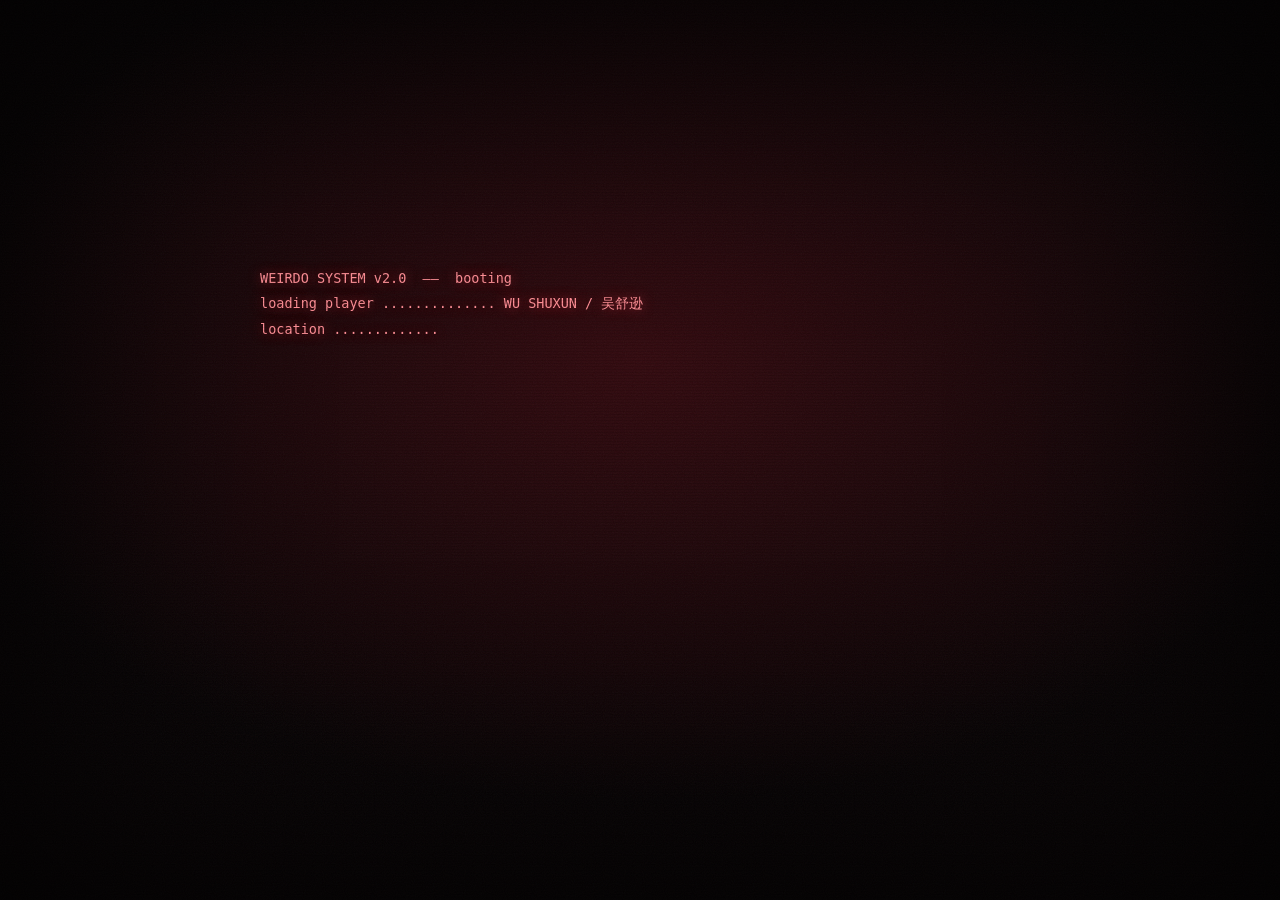
==== commit ad6e8711: "Use fullscreen cover video, add BGM, drop fragments chapter - hub cover: 全屏 mp4 替代静态图，正放到尾后逐帧倒放循环 - " ====
--- a/index.html
+++ b/index.html
@@ -8,6 +8,10 @@
 <link rel="stylesheet" href="css/weirdo.css">
 </head>
 <body class="booting">
+
+<!-- 背景音乐 -->
+<audio id="bgm" src="audio/bgm.mp3" loop preload="auto"></audio>
+
 
 <!-- 全局质感层 -->
 <div class="fx-grain" aria-hidden="true"></div>
@@ -41,7 +45,6 @@
   </button>
   <nav class="hud-nav" id="hudNav"></nav>
   <div class="hud-right">
-    <span class="hud-frag" title="生活碎片收集进度">碎片 <b id="fragCount">0</b>/<i id="fragTotal">6</i></span>
     <button class="hud-btn" id="soundBtn" aria-pressed="false" title="音效开关 (M)">♪ OFF</button>
   </div>
 </header>
@@ -53,35 +56,13 @@
   <section class="scene scene-hub is-active" data-scene="hub">
     <h1 class="sr-only">PORTFOLIO · 视觉作品集 · 吴舒逊 WeirDo</h1>
     <figure class="cover">
-      <img src="img/a/cover.jpg" alt="PORTFOLIO 视觉作品集 · 吴舒逊 WeirDo" fetchpriority="high">
+      <video id="coverVid" src="img/a/cover.mp4" poster="img/a/cover.jpg" autoplay muted playsinline preload="auto"
+             aria-label="PORTFOLIO 视觉作品集 · 吴舒逊 WeirDo"></video>
     </figure>
-
-    <div class="hub-mid">
-      <div class="pola-row">
-        <figure class="polaroid p1">
-          <div class="tape tape-a"></div>
-          <div class="pola-photo"><span class="slot-hint">照片位<br><small>content.js</small></span></div>
-          <figcaption>本人 · 大概是这样</figcaption>
-        </figure>
-        <figure class="polaroid p2">
-          <div class="clip"></div>
-          <div class="pola-photo"><span class="slot-hint">照片位</span></div>
-          <figcaption>在拍东西</figcaption>
-        </figure>
-      </div>
-      <aside class="hub-note">
-        <p class="hub-quote">“色彩是我一整天的痴迷、喜悦和折磨。”<span>—— 克劳德·莫奈</span></p>
-        <div class="marquee" aria-hidden="true">
-          <span>手工 · 绘画 · 设计 · 手账 · 案件迷 · 恐怖故事 · MINECRAFT · 单曲循环 · 掐丝珐琅 · 一片银杏叶 · </span>
-          <span>手工 · 绘画 · 设计 · 手账 · 案件迷 · 恐怖故事 · MINECRAFT · 单曲循环 · 掐丝珐琅 · 一片银杏叶 · </span>
-        </div>
-        <p class="hub-hint">往下选一个入口，或者直接按 <kbd>1</kbd>。</p>
-      </aside>
-    </div>
 
     <div class="torn">
       <ol class="menu" id="menu"></ol>
-      <p class="menu-tip">键盘 <kbd>1</kbd>–<kbd>4</kbd> 直达 · <kbd>↑</kbd><kbd>↓</kbd> 选择 · <kbd>ENTER</kbd> 进入</p>
+      <p class="menu-tip">键盘 <kbd>1</kbd>–<kbd>3</kbd> 直达 · <kbd>↑</kbd><kbd>↓</kbd> 选择 · <kbd>ENTER</kbd> 进入</p>
     </div>
   </section>
 
@@ -130,21 +111,11 @@
     <div class="gal-grid" id="galGrid"></div>
   </section>
 
-  <!-- ---- 生活碎片 ---- -->
-  <section class="scene scene-frag" data-scene="frag">
-    <div class="scene-head">
-      <span class="scene-no">03</span>
-      <h2>生活碎片 <em>FRAGMENTS</em></h2>
-    </div>
-    <p class="frag-tip">点开每一张卡片，把碎片捡齐 —— 全部捡完会解锁一张隐藏卡。</p>
-    <div class="frag-grid" id="fragGrid"></div>
-    <div class="secret" id="secret" hidden></div>
-  </section>
-
   <!-- ---- 联络 ---- -->
   <section class="scene scene-contact" data-scene="contact">
     <div class="scene-head">
-      <span class="scene-no">04</span>
+      <span class="scene-no">03</span>
+
       <h2>联络 <em>CONTACT</em></h2>
     </div>
     <div class="term">
@@ -186,7 +157,7 @@
 
 <div class="keybar" id="keybar" hidden>
   <span><kbd>ESC</kbd> 返回目录</span>
-  <span><kbd>1</kbd>-<kbd>4</kbd> 跳章节</span>
+  <span><kbd>1</kbd>-<kbd>3</kbd> 跳章节</span>
   <span><kbd>M</kbd> 音效</span>
   <span class="keybar-sign">© <b id="yr"></b> 吴舒逊 WeirDo</span>
 </div>
--- a/css/weirdo.css
+++ b/css/weirdo.css
@@ -89,16 +89,19 @@
   transition:opacity .5s ease,visibility .5s;
 }
 .boot.off{opacity:0;visibility:hidden}
-.boot-box{width:min(760px,100%);text-align:center}
+.boot-box{width:min(760px,100%);text-align:left;margin:0 auto}
 .boot-log{
   font-family:var(--f-mono);font-size:clamp(11px,1.6vw,13.5px);line-height:1.9;
-  color:#ff8e95;text-align:left;margin:0 auto 6vh;min-height:11em;white-space:pre-wrap;
+  color:#ff8e95;text-align:left;margin:0 0 clamp(26px,5vh,52px);min-height:11em;white-space:pre-wrap;
   text-shadow:0 0 12px rgba(255,60,70,.5);
 }
-.boot-title{opacity:0;transform:translateY(14px);transition:.7s cubic-bezier(.2,.9,.2,1)}
+.boot-title{
+  opacity:0;transform:translateY(14px);transition:.7s cubic-bezier(.2,.9,.2,1);
+  border-top:1px solid rgba(243,235,226,.16);padding-top:clamp(14px,2.6vh,30px);
+}
 .boot-title.show{opacity:1;transform:none}
 .boot-title-main{
-  display:block;font-family:var(--f-title);font-size:clamp(48px,13vw,150px);
+  display:block;font-family:var(--f-title);font-size:clamp(48px,11.5vw,138px);
   letter-spacing:-.03em;line-height:.86;
   background:linear-gradient(#fff 18%,#f3d9dc 46%,rgba(255,255,255,.05) 96%);
   -webkit-background-clip:text;background-clip:text;color:transparent;
@@ -109,7 +112,7 @@
   letter-spacing:.42em;color:var(--smoke)
 }
 .btn-start{
-  margin-top:5vh;padding:.85em 2.4em;font-family:var(--f-mono);letter-spacing:.24em;
+  margin-top:clamp(26px,4.5vh,52px);padding:.85em 2.4em;font-family:var(--f-mono);letter-spacing:.24em;
   color:#fff;background:linear-gradient(180deg,#c8202f,#6d0f18);
   border:1px solid #ff5f68;border-radius:2px;
   box-shadow:0 0 0 4px rgba(200,32,47,.14),0 14px 40px rgba(200,32,47,.3);
@@ -128,7 +131,9 @@
   padding:.6rem var(--pad);
   background:linear-gradient(180deg,rgba(8,4,5,.92),rgba(8,4,5,.55) 70%,transparent);
   backdrop-filter:blur(6px);
-}
+  transition:opacity .4s ease,transform .4s cubic-bezier(.2,.9,.2,1);
+}
+.hud.is-away{opacity:0;transform:translateY(-100%);pointer-events:none}
 .hud-home{display:flex;align-items:center;gap:.7em;flex:0 0 auto}
 .hud-home img{
   width:38px;height:38px;object-fit:cover;border-radius:2px;
@@ -145,9 +150,6 @@
 .hud-nav button:hover{color:#fff}
 .hud-nav button.on{color:#fff;border-color:var(--red)}
 .hud-right{display:flex;align-items:center;gap:.7em;margin-left:clamp(6px,1.6vw,20px)}
-.hud-frag{font-family:var(--f-mono);font-size:.7rem;letter-spacing:.1em;color:var(--smoke);white-space:nowrap}
-.hud-frag b{color:var(--red-hot);font-size:1.15em}
-.hud-frag i{font-style:normal}
 .hud-btn{
   font-family:var(--f-mono);font-size:.68rem;letter-spacing:.14em;padding:.3em .6em;
   border:1px solid rgba(239,230,220,.28);color:var(--smoke);
@@ -177,82 +179,19 @@
 /* =========================================================
    目录（HUB）
    ========================================================= */
-.scene-hub{padding-top:clamp(56px,8vh,80px)}
-
-/* 封面（整张设计稿直接用） */
+.scene-hub{--hub-top:clamp(56px,8vh,80px);padding-top:var(--hub-top)}
+
+/* 封面（整屏视频） */
 .cover{
-  position:relative;margin:0 auto clamp(28px,5vh,64px);max-width:min(100%,1500px);
-  box-shadow:0 30px 80px rgba(0,0,0,.6);
-}
-.cover img{width:100%;height:auto;display:block}
+  position:relative;overflow:hidden;
+  margin:calc(var(--hub-top) * -1) calc(var(--pad) * -1) clamp(28px,5vh,64px);
+  height:100vh;height:100svh;
+}
+.cover img,.cover video{width:100%;height:100%;object-fit:cover;display:block}
 .cover::after{
   content:"";position:absolute;inset:auto 0 -1px 0;height:26%;pointer-events:none;
   background:linear-gradient(180deg,transparent,rgba(8,4,5,.55) 55%,var(--ink));
 }
-
-.hub-mid{
-  display:grid;grid-template-columns:minmax(0,1fr) minmax(0,1fr);
-  gap:clamp(20px,4vw,60px);align-items:center;margin-bottom:clamp(32px,6vh,78px);
-}
-.pola-row{display:flex;gap:clamp(12px,2vw,30px);align-items:flex-start}
-.polaroid{
-  position:relative;margin:0;width:clamp(128px,19vw,235px);
-  padding:clamp(8px,1vw,14px) clamp(8px,1vw,14px) clamp(26px,3vw,40px);
-  background:linear-gradient(160deg,#f7f2ec,#ded2c4);
-  box-shadow:0 20px 44px rgba(0,0,0,.62),0 1px 0 rgba(255,255,255,.5) inset;
-  transition:transform .45s cubic-bezier(.2,.9,.2,1);
-}
-.polaroid figcaption{
-  font-family:var(--f-mono);font-size:clamp(8px,.85vw,10.5px);letter-spacing:.14em;
-  color:#6a5a4e;text-align:center;padding-top:.7em;
-}
-.pola-photo{
-  aspect-ratio:1/1;display:grid;place-items:center;
-  background:repeating-linear-gradient(45deg,#2a1416 0 8px,#341a1d 8px 16px);
-  color:rgba(255,255,255,.42);
-}
-.pola-photo img{width:100%;height:100%;object-fit:cover}
-.slot-hint{
-  font-family:var(--f-mono);font-size:clamp(8px,1vw,11px);letter-spacing:.16em;text-align:center;line-height:1.7
-}
-.slot-hint small{opacity:.6;font-size:.85em}
-.p1{transform:rotate(-3.5deg)}
-.p2{transform:rotate(3deg);margin-top:clamp(16px,3vh,44px)}
-.polaroid:hover{transform:rotate(0) translateY(-6px) scale(1.03)}
-.tape{
-  position:absolute;width:clamp(40px,6vw,84px);height:clamp(16px,2vw,26px);
-  background:linear-gradient(180deg,rgba(160,40,48,.85),rgba(96,20,26,.8));
-  box-shadow:0 2px 8px rgba(0,0,0,.4);
-}
-.tape-a{top:-8px;right:-14px;transform:rotate(-28deg)}
-.clip{
-  position:absolute;top:-16px;right:14%;width:14px;height:38px;
-  border:2px solid #cfc7bd;border-radius:8px 8px 3px 3px;
-  box-shadow:0 2px 6px rgba(0,0,0,.5);
-}
-.clip::after{content:"";position:absolute;inset:5px 3px 10px;border:2px solid #b9b1a7;border-radius:6px 6px 2px 2px}
-
-/* 引言 + 跑马灯 */
-.hub-note{min-width:0}
-.hub-quote{
-  margin:0 0 1.4em;font-family:var(--f-en);font-size:clamp(14px,1.7vw,23px);line-height:1.55;
-  color:var(--paper);font-style:italic;
-}
-.hub-quote span{
-  display:block;margin-top:.6em;font-family:var(--f-mono);font-style:normal;
-  font-size:clamp(9px,1vw,11px);letter-spacing:.22em;color:var(--smoke);
-}
-.marquee{
-  display:flex;gap:2em;overflow:hidden;white-space:nowrap;
-  border-top:1px solid rgba(243,235,226,.2);border-bottom:1px solid rgba(243,235,226,.2);
-  padding:.5em 0;
-}
-.marquee span{
-  font-family:var(--f-mono);font-size:clamp(9px,1vw,12px);letter-spacing:.2em;color:rgba(243,235,226,.45);
-  animation:slide 26s linear infinite;
-}
-@keyframes slide{to{transform:translateX(-100%)}}
-.hub-hint{margin:1.2em 0 0;font-size:clamp(11px,1.2vw,14px);color:var(--smoke)}
 
 /* 撕纸菜单 */
 .torn{
@@ -421,43 +360,11 @@
 .card.empty .card-cap b{color:var(--paper)}
 .card.empty .card-cap i{color:var(--smoke)}
 .card.empty:hover{transform:translateY(-4px);box-shadow:none;border-color:var(--red)}
-
-/* =========================================================
-   生活碎片
-   ========================================================= */
-.frag-tip{margin:0 0 clamp(18px,3vh,32px);color:var(--smoke)}
-.frag-grid{display:grid;gap:clamp(12px,2vw,24px);grid-template-columns:repeat(auto-fill,minmax(min(260px,100%),1fr))}
-.frag{
-  text-align:left;padding:clamp(16px,2vw,26px);position:relative;overflow:hidden;
-  background:linear-gradient(150deg,rgba(109,15,24,.35),rgba(10,5,6,.9));
-  border:1px solid rgba(239,230,220,.18);transition:.35s;
-}
-.frag:hover{border-color:var(--red);transform:translateY(-5px);box-shadow:0 18px 40px rgba(0,0,0,.6)}
-.frag-ico{display:block;font-size:clamp(22px,3vw,34px);line-height:1;filter:drop-shadow(0 0 12px rgba(255,60,70,.6))}
-.frag .tag{display:block}
-.frag b{display:block;margin:.5em 0 .2em;font-size:clamp(15px,1.7vw,21px);letter-spacing:.04em}
-.frag .tag{font-family:var(--f-mono);font-size:.66rem;letter-spacing:.18em;color:var(--red-hot)}
-.frag p{margin:.9em 0 0;font-size:.92em;color:var(--smoke);white-space:pre-line;
-  display:none}
-.frag.open p{display:block;animation:sceneIn .4s both}
-.frag .more{
-  display:block;margin-top:1em;font-family:var(--f-mono);font-size:.68rem;letter-spacing:.18em;color:#fff;opacity:.75
-}
-.frag.open{background:linear-gradient(150deg,rgba(109,15,24,.5),rgba(10,5,6,.95))}
-.frag.open .more{display:none}
-.frag::after{
-  content:"GET";position:absolute;top:10px;right:-40px;padding:.2em 2.6em;font-family:var(--f-mono);
-  font-size:.6rem;letter-spacing:.2em;background:var(--red);transform:rotate(38deg);opacity:0;transition:.3s;
-}
-.frag.open::after{opacity:1}
-.secret{
-  margin-top:clamp(20px,4vh,40px);padding:clamp(20px,3vw,40px);
-  border:1px solid var(--gold);background:linear-gradient(150deg,rgba(216,180,90,.14),rgba(10,5,6,.9));
-  animation:sceneIn .6s both;
-}
-.secret .frag-ico{filter:drop-shadow(0 0 14px rgba(216,180,90,.8))}
-.secret b{display:block;font-size:clamp(17px,2.2vw,26px);margin:.4em 0 .6em;color:var(--gold)}
-.secret p{margin:0;white-space:pre-line;color:var(--paper)}
+.slot-hint{
+  font-family:var(--f-mono);font-size:clamp(8px,1vw,11px);letter-spacing:.16em;
+  text-align:center;line-height:1.7;color:rgba(255,255,255,.42);
+}
+.slot-hint small{opacity:.6;font-size:.85em}
 
 /* =========================================================
    联络（终端）
@@ -553,7 +460,6 @@
 @media (max-width:900px){
   .char-grid{grid-template-columns:1fr}
   .hud-nav{display:none}
-  .hub-mid{grid-template-columns:1fr;gap:clamp(20px,4vh,34px)}
   .dialog{grid-template-columns:1fr}
   .dialog-face{display:none}
   .keybar span:not(.keybar-sign){display:none}
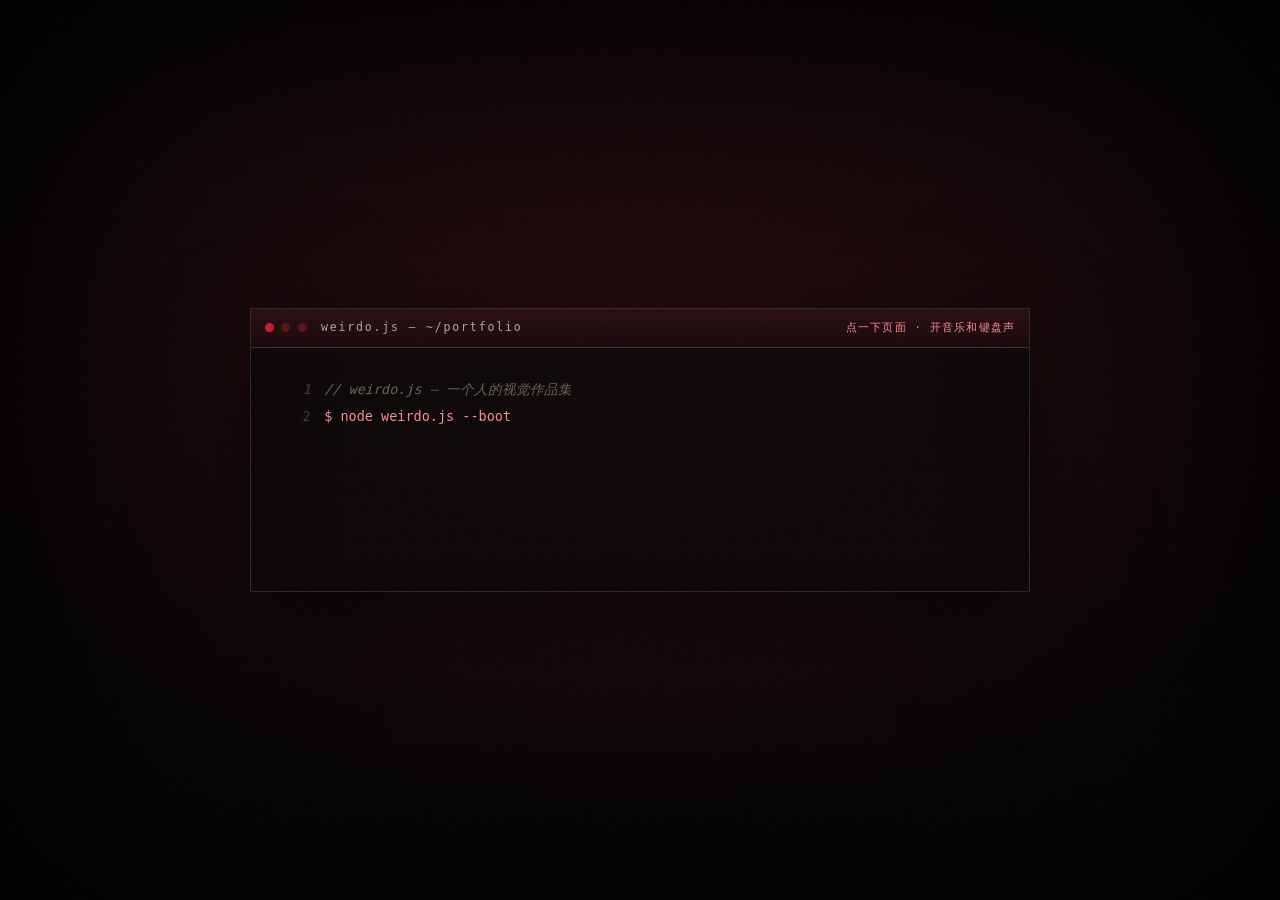
==== commit 38684afb: "先试试" ====
--- a/index.html
+++ b/index.html
@@ -19,18 +19,15 @@
 <div class="fx-vignette" aria-hidden="true"></div>
 <div class="fx-glitch" id="fxGlitch" aria-hidden="true"></div>
 
-<!-- ============ 开机 ============ -->
+<!-- ============ 开机（像在敲代码） ============ -->
 <section class="boot" id="boot">
   <div class="boot-box">
+    <div class="boot-chrome">
+      <span></span><span></span><span></span>
+      <b>weirdo.js — ~/portfolio</b>
+            <em class="boot-mute" id="bootMute" hidden>点一下页面 · 开音乐和键盘声</em>
+    </div>
     <pre class="boot-log" id="bootLog" aria-live="polite"></pre>
-    <div class="boot-title">
-      <span class="boot-title-main">PORTFOLIO</span>
-      <span class="boot-title-sub">视觉作品集 · WEIRDO SYSTEM</span>
-    </div>
-    <button class="btn-start" id="startBtn" hidden>
-      <span>PRESS START</span>
-      <small>点击 或 按 ENTER</small>
-    </button>
   </div>
 </section>
 
@@ -58,9 +55,14 @@
     <figure class="cover">
       <video id="coverVid" src="img/a/cover.mp4" poster="img/a/cover.jpg" autoplay muted playsinline preload="auto"
              aria-label="PORTFOLIO 视觉作品集 · 吴舒逊 WeirDo"></video>
+      <button class="scroll-cue" id="scrollCue">
+        <span>往下滑 · 看目录</span>
+        <i aria-hidden="true"></i>
+      </button>
     </figure>
 
-    <div class="torn">
+    <div class="torn" id="hubMenu">
+
       <ol class="menu" id="menu"></ol>
       <p class="menu-tip">键盘 <kbd>1</kbd>–<kbd>3</kbd> 直达 · <kbd>↑</kbd><kbd>↓</kbd> 选择 · <kbd>ENTER</kbd> 进入</p>
     </div>
@@ -74,27 +76,20 @@
     </div>
     <div class="char-grid">
       <div class="char-portrait">
-        <div class="bracket"></div>
         <img id="charImg" alt="吴舒逊">
         <div class="char-plate">
           <b id="charName"></b><span id="charRole"></span>
         </div>
       </div>
       <div class="char-panel">
+        <h3 class="sec-t"><i>01</i>基本信息</h3>
         <table class="info" id="charInfo"></table>
-        <div class="stats" id="charStats"></div>
-        <div class="tags">
-          <h3>技能</h3>
-          <div id="charSkills" class="tag-row"></div>
-          <h3>随身装备</h3>
-          <div id="charGear" class="tag-row gear"></div>
-        </div>
+        <h3 class="sec-t"><i>02</i>实习经历</h3>
+        <ol class="intern" id="charIntern"></ol>
       </div>
-    </div>
-    <div class="dialog" id="dialog">
-      <div class="dialog-face"><img id="dlgAvatar" alt=""></div>
-      <div class="dialog-body">
-        <p id="dlgText"></p>
+      <div class="dialog" id="dialog">
+        <div class="dialog-face"><img id="dlgAvatar" alt=""></div>
+        <div class="dialog-body"><p id="dlgText"></p></div>
         <button class="dialog-next" id="dlgNext">继续 ▾</button>
       </div>
     </div>
@@ -119,21 +114,30 @@
       <h2>联络 <em>CONTACT</em></h2>
     </div>
     <div class="term">
-      <div class="term-bar"><span></span><span></span><span></span> weirdo@portfolio ~ 留言</div>
+      <div class="term-bar"><span></span><span></span><span></span> weirdo@portfolio — /dev/message</div>
       <div class="term-body">
         <pre id="termLog"></pre>
         <form id="msgForm" autocomplete="off">
-          <label>你是谁 <input id="mName" maxlength="24" placeholder="名字 / 代号" required></label>
-          <label>怎么找你 <input id="mBack" maxlength="60" placeholder="邮箱、微信、随便" ></label>
-          <label>说点什么 <textarea id="mText" maxlength="500" rows="3" placeholder="想问的、想合作的、想吐槽的" required></textarea></label>
+          <label class="tline">
+            <i>$</i><b>whoami</b>
+            <input id="mName" maxlength="24" placeholder="名字 / 代号" required>
+          </label>
+          <label class="tline">
+            <i>$</i><b>contact</b>
+            <input id="mBack" maxlength="60" placeholder="邮箱 / 微信 / 随便">
+          </label>
+          <label class="tline tline-area">
+            <i>$</i><b>message</b>
+            <textarea id="mText" maxlength="500" rows="3" placeholder="想问的、想合作的、想吐槽的" required></textarea>
+          </label>
           <div class="term-actions">
-            <button type="submit" class="btn-key">发送 ⏎</button>
-            <a class="btn-key ghost" id="mailLink" href="#">用邮箱发给我</a>
+            <button type="submit" class="btn-key">send ⏎</button>
+            <a class="btn-key ghost" id="mailLink" href="#">open mail</a>
+            <span class="term-hint">留言只存在你自己的浏览器里（纯静态站，没有后端）</span>
           </div>
         </form>
       </div>
     </div>
-    <p class="contact-note">留言只会存在你自己的浏览器里（这是个纯静态站，没有后端）。要真的联系我，点上面的邮箱按钮。</p>
   </section>
 
 </main>
--- a/css/weirdo.css
+++ b/css/weirdo.css
@@ -81,46 +81,72 @@
 }
 
 /* =========================================================
-   开机
+   开机（代码编辑器）
    ========================================================= */
 .boot{
   position:fixed;inset:0;z-index:800;display:grid;place-items:center;
-  padding:var(--pad);background:radial-gradient(80% 70% at 50% 40%,#31080d,#060203 70%);
-  transition:opacity .5s ease,visibility .5s;
+  padding:var(--pad);background:radial-gradient(80% 70% at 50% 40%,#26070b,#050203 72%);
+  transition:opacity .5s ease,visibility .5s;cursor:pointer;
 }
 .boot.off{opacity:0;visibility:hidden}
-.boot-box{width:min(760px,100%);text-align:left;margin:0 auto}
+.boot-box{
+  width:min(780px,100%);text-align:left;margin:0 auto;
+  border:1px solid rgba(243,235,226,.16);background:rgba(8,4,5,.86);
+  box-shadow:0 30px 90px rgba(0,0,0,.7);
+}
+.boot-chrome{
+  display:flex;align-items:center;gap:.5em;padding:.55em .9em;
+  background:linear-gradient(180deg,#2a0c10,#170609);border-bottom:1px solid rgba(243,235,226,.14);
+}
+.boot-chrome span{width:9px;height:9px;border-radius:50%;background:#5d1219}
+.boot-chrome span:first-child{background:var(--red)}
+.boot-chrome b{
+  margin-left:.6em;font-family:var(--f-mono);font-weight:400;
+  font-size:clamp(9px,1.1vw,11.5px);letter-spacing:.16em;color:var(--smoke);
+}
+.boot-mute{
+  margin-left:auto;font-family:var(--f-mono);font-style:normal;
+  font-size:clamp(8px,1vw,10.5px);letter-spacing:.12em;color:#ff8e95;
+  animation:blinkSoft 1.8s ease-in-out infinite;
+}
 .boot-log{
-  font-family:var(--f-mono);font-size:clamp(11px,1.6vw,13.5px);line-height:1.9;
-  color:#ff8e95;text-align:left;margin:0 0 clamp(26px,5vh,52px);min-height:11em;white-space:pre-wrap;
-  text-shadow:0 0 12px rgba(255,60,70,.5);
-}
-.boot-title{
-  opacity:0;transform:translateY(14px);transition:.7s cubic-bezier(.2,.9,.2,1);
-  border-top:1px solid rgba(243,235,226,.16);padding-top:clamp(14px,2.6vh,30px);
-}
-.boot-title.show{opacity:1;transform:none}
-.boot-title-main{
-  display:block;font-family:var(--f-title);font-size:clamp(48px,11.5vw,138px);
-  letter-spacing:-.03em;line-height:.86;
-  background:linear-gradient(#fff 18%,#f3d9dc 46%,rgba(255,255,255,.05) 96%);
-  -webkit-background-clip:text;background-clip:text;color:transparent;
-  filter:drop-shadow(0 0 26px rgba(255,255,255,.28));
-}
-.boot-title-sub{
-  display:block;margin-top:.6em;font-family:var(--f-mono);font-size:clamp(10px,1.6vw,13px);
-  letter-spacing:.42em;color:var(--smoke)
-}
-.btn-start{
-  margin-top:clamp(26px,4.5vh,52px);padding:.85em 2.4em;font-family:var(--f-mono);letter-spacing:.24em;
-  color:#fff;background:linear-gradient(180deg,#c8202f,#6d0f18);
-  border:1px solid #ff5f68;border-radius:2px;
-  box-shadow:0 0 0 4px rgba(200,32,47,.14),0 14px 40px rgba(200,32,47,.3);
-  animation:pulse 1.7s ease-in-out infinite;
-}
-.btn-start small{display:block;margin-top:.5em;font-size:.66em;letter-spacing:.12em;opacity:.7}
-.btn-start:hover{background:linear-gradient(180deg,#e42a38,#8d1420)}
-@keyframes pulse{50%{box-shadow:0 0 0 12px rgba(200,32,47,0),0 14px 40px rgba(200,32,47,.45)}}
+  font-family:var(--f-mono);font-size:clamp(11px,1.5vw,13.5px);line-height:2;
+  margin:0;padding:clamp(16px,2.6vw,28px) clamp(16px,2.6vw,30px);
+  min-height:18em;white-space:pre-wrap;color:#e7dcd2;
+  counter-reset:ln;
+}
+/* 每行一个块，带行号 */
+.b-line{display:block;position:relative;padding-left:3.2em}
+.b-line::before{
+  counter-increment:ln;content:counter(ln);
+  position:absolute;left:0;width:2.2em;text-align:right;
+  color:rgba(243,235,226,.24);
+}
+.b-line[data-caret]::after{
+  content:"";display:inline-block;width:.55em;height:1.05em;margin-left:.1em;
+  vertical-align:-.2em;background:var(--red);animation:caret .9s steps(1) infinite;
+}
+@keyframes caret{50%{opacity:0}}
+.b-cmt{color:#6f6259;font-style:italic}
+.b-cmd{color:#ff8e95}
+.b-out{color:#7fa88f}
+.b-code{color:#e7dcd2}
+.b-line u{text-decoration:none}
+.s-kw{color:#ff5f68}
+.s-key{color:#ffc48a}
+.s-str{color:#9fd6a8}
+.s-num{color:#8fb8ff}
+.b-enter{
+  display:block;margin-top:1.6em;padding-left:3.2em;
+  font-size:.92em;letter-spacing:.1em;color:var(--paper);
+  animation:blinkSoft 1.6s ease-in-out infinite;
+}
+.b-enter i{font-style:normal;color:var(--smoke);font-size:.86em}
+.b-enter kbd{
+  font-family:var(--f-mono);padding:.15em .55em;margin:0 .1em;
+  border:1px solid #ff5f68;color:#fff;background:rgba(200,32,47,.25);
+}
+@keyframes blinkSoft{50%{opacity:.45}}
 
 /* =========================================================
    HUD
@@ -179,15 +205,39 @@
 /* =========================================================
    目录（HUB）
    ========================================================= */
-.scene-hub{--hub-top:clamp(56px,8vh,80px);padding-top:var(--hub-top)}
+.scene-hub{--hub-top:clamp(56px,8vh,80px);padding-top:var(--hub-top);padding-bottom:0}
+
+/* 吸附滚动：只在目录页开启，封面 / 菜单各占一屏 */
+html.snap{scroll-snap-type:y mandatory}
+html.snap .cover,html.snap .torn{scroll-snap-align:start}
 
 /* 封面（整屏视频） */
 .cover{
   position:relative;overflow:hidden;
-  margin:calc(var(--hub-top) * -1) calc(var(--pad) * -1) clamp(28px,5vh,64px);
+  margin:calc(var(--hub-top) * -1) calc(var(--pad) * -1) 0;
   height:100vh;height:100svh;
 }
 .cover img,.cover video{width:100%;height:100%;object-fit:cover;display:block}
+
+/* 往下滑提示 */
+.scroll-cue{
+  position:absolute;left:50%;bottom:clamp(20px,4vh,44px);transform:translateX(-50%);
+  display:flex;flex-direction:column;align-items:center;gap:.7em;z-index:2;
+  font-family:var(--f-mono);font-size:clamp(9px,1.1vw,12px);letter-spacing:.24em;
+  color:var(--paper);text-shadow:0 2px 12px rgba(0,0,0,.8);
+  transition:opacity .45s ease,transform .45s ease;
+}
+.scroll-cue i{
+  width:1px;height:clamp(26px,4vh,44px);background:linear-gradient(180deg,rgba(243,235,226,.9),transparent);
+  position:relative;
+}
+.scroll-cue i::after{
+  content:"";position:absolute;left:-3px;top:0;width:7px;height:7px;
+  border-right:1px solid var(--paper);border-bottom:1px solid var(--paper);
+  transform:rotate(45deg);animation:cueDrop 1.8s ease-in-out infinite;
+}
+@keyframes cueDrop{0%{top:0;opacity:0}30%{opacity:1}100%{top:100%;opacity:0}}
+.scroll-cue.is-gone{opacity:0;transform:translate(-50%,14px);pointer-events:none}
 .cover::after{
   content:"";position:absolute;inset:auto 0 -1px 0;height:26%;pointer-events:none;
   background:linear-gradient(180deg,transparent,rgba(8,4,5,.55) 55%,var(--ink));
@@ -195,10 +245,11 @@
 
 /* 撕纸菜单 */
 .torn{
-  position:relative;z-index:3;
+  position:relative;z-index:3;min-height:100svh;
+  display:flex;flex-direction:column;justify-content:center;
   padding:clamp(28px,5vw,60px) clamp(20px,4vw,64px) clamp(24px,4vw,50px) clamp(46px,7vw,110px);
   background:linear-gradient(170deg,#6b1219 0%,#4a0d12 45%,#2c070a 100%);
-  clip-path:polygon(0 5%,7% 2.4%,15% 5.4%,24% 1.4%,33% 4.8%,42% 1%,52% 4.4%,61% .8%,71% 4.2%,80% 1.6%,89% 4.8%,96% 2%,100% 5.2%,100% 100%,0 100%);
+  clip-path:polygon(0 3.4%,2% 1.2%,5% 2.8%,7% .6%,10% 2.1%,12% 3.5%,15% 1.4%,18% 2.6%,21% .8%,23% 3.2%,26% 1.8%,29% 2.9%,32% .9%,35% 2.2%,37% 3.6%,40% 1.5%,43% 2.7%,46% .7%,49% 3.1%,52% 1.9%,55% 2.5%,58% 1.1%,61% 3.4%,64% 1.6%,67% 2.8%,70% .8%,73% 2.3%,76% 3.5%,79% 1.3%,82% 2.6%,85% .9%,88% 3.2%,91% 1.7%,94% 2.9%,97% 1.1%,100% 2.4%,100% 100%,0 100%);
   box-shadow:0 -20px 60px rgba(0,0,0,.6);
 }
 .torn::before{ /* 装订孔 */
@@ -249,66 +300,116 @@
 /* =========================================================
    角色档案
    ========================================================= */
-.char-grid{display:grid;grid-template-columns:minmax(0,.85fr) minmax(0,1.15fr);gap:clamp(20px,4vw,58px);align-items:start}
-.char-portrait{position:relative}
-.char-portrait img{width:100%;max-height:68vh;object-fit:cover;object-position:50% 22%;filter:contrast(1.08) saturate(1.02);border:1px solid rgba(243,235,226,.2)}
-.bracket{position:absolute;inset:-10px;pointer-events:none}
-.bracket::before,.bracket::after{
-  content:"";position:absolute;width:clamp(22px,3vw,44px);height:clamp(22px,3vw,44px);
-  border:2px solid var(--red);
-}
-.bracket::before{top:0;left:0;border-right:0;border-bottom:0}
-.bracket::after{bottom:0;right:0;border-left:0;border-top:0}
-.char-plate{
-  position:absolute;left:0;right:0;bottom:0;padding:clamp(14px,2vw,26px) clamp(10px,1.6vw,20px) clamp(10px,1.4vw,18px);
-  background:linear-gradient(0deg,rgba(6,3,4,.96) 20%,rgba(6,3,4,.7) 60%,transparent);
-}
+/* 01 / 02 / 03 三章都锁死一屏，内部不出现纵向滚动 */
+.scene-char,.scene-gallery,.scene-contact{
+  height:100svh;overflow:hidden;
+  padding-top:clamp(56px,8.4vh,86px);padding-bottom:clamp(40px,5.6vh,64px);
+}
+.scene-char.is-active,.scene-contact.is-active{
+  display:grid;grid-template-rows:auto minmax(0,1fr);gap:clamp(8px,1.6vh,20px);
+}
+.scene-gallery.is-active{
+  display:grid;grid-template-rows:auto auto auto minmax(0,1fr);gap:0;
+}
+.scene-char .scene-head,.scene-gallery .scene-head,.scene-contact .scene-head{
+  margin-bottom:clamp(6px,1.4vh,16px);
+}
+
+.char-grid{
+  display:grid;grid-template-columns:minmax(0,.72fr) minmax(0,1.28fr);
+  grid-template-rows:minmax(0,1fr) auto;
+  gap:clamp(14px,2.4vh,26px) clamp(20px,3.4vw,52px);align-items:stretch;height:100%;min-height:0;
+}
+/* 立绘位：拍立得本身就是异形 PNG，整张放进去，不裁不加框 */
+.char-portrait{min-height:0;display:grid;grid-template-rows:minmax(0,1fr) auto;gap:clamp(6px,1.2vh,14px)}
+.char-portrait img{
+  width:100%;height:100%;min-height:0;object-fit:contain;object-position:50% 50%;
+  filter:drop-shadow(0 16px 34px rgba(0,0,0,.55));
+}
+.char-panel{
+  --ind:clamp(10px,1.4vw,18px);
+  min-height:0;display:flex;flex-direction:column;justify-content:flex-start;overflow:hidden;
+  padding-left:var(--ind);
+}
+.char-plate{padding:0 clamp(6px,1vw,14px)}
 .char-plate b{display:block;font-size:clamp(20px,2.6vw,32px);letter-spacing:.1em;text-shadow:0 2px 10px #000}
 .char-plate span{font-family:var(--f-mono);font-size:.7rem;letter-spacing:.2em;color:var(--red-hot)}
-.info{width:100%;border-collapse:collapse;margin-bottom:clamp(18px,3vh,32px)}
-.info th,.info td{
-  text-align:left;padding:.55em .3em;border-bottom:1px dashed rgba(239,230,220,.16);font-weight:400;
-}
-.info th{width:6.5em;font-family:var(--f-mono);font-size:.72rem;letter-spacing:.18em;color:var(--smoke)}
-.stats{display:grid;gap:.65em;margin-bottom:clamp(18px,3vh,32px)}
-.stat{display:grid;grid-template-columns:5.5em 1fr 2.6em;gap:.7em;align-items:center;font-size:.9em}
-.stat-track{height:10px;background:rgba(255,255,255,.08);border:1px solid rgba(243,235,226,.2);position:relative;overflow:hidden}
-.stat-fill{
-  position:absolute;inset:0;transform:scaleX(0);transform-origin:left center;
-  background:repeating-linear-gradient(90deg,#e8232f 0 6px,#8d1420 6px 9px);
-  transition:transform 1.1s cubic-bezier(.2,.9,.2,1);
-  box-shadow:0 0 14px rgba(200,32,47,.7);
-}
-.stat-num{font-family:var(--f-mono);font-size:.78rem;color:var(--red-hot);text-align:right}
-.tags h3{
-  margin:1.4em 0 .6em;font-family:var(--f-mono);font-size:.72rem;font-weight:400;
-  letter-spacing:.24em;color:var(--smoke);
-}
-.tag-row{display:flex;flex-wrap:wrap;gap:.5em}
-.tag-row span{
-  padding:.28em .8em;font-size:.82em;border:1px solid rgba(239,230,220,.24);
-  background:rgba(255,255,255,.04);transition:.25s;
-}
-.tag-row span:hover{border-color:var(--red);background:rgba(200,32,47,.22);transform:translateY(-2px)}
-.tag-row.gear span{border-style:dashed;color:var(--smoke)}
-
+/* 自白对白框：横跨整屏底部的一条长框 */
 .dialog{
-  display:grid;grid-template-columns:auto 1fr;gap:clamp(12px,2vw,26px);align-items:start;
-  margin-top:clamp(28px,6vh,64px);padding:clamp(14px,2.2vw,26px);
+  grid-column:1/-1;min-width:0;
+  display:grid;grid-template-columns:auto minmax(0,1fr) auto;
+  gap:clamp(10px,1.6vw,22px);align-items:center;
+  padding:clamp(9px,1.4vh,16px) clamp(12px,1.8vw,22px);
   background:linear-gradient(150deg,rgba(109,15,24,.55),rgba(8,4,5,.85));
   border:1px solid rgba(239,230,220,.2);
-  box-shadow:8px 8px 0 rgba(200,32,47,.25);
-}
-.dialog-face img{width:clamp(52px,7vw,86px);height:clamp(52px,7vw,86px);object-fit:cover;border:1px solid rgba(239,230,220,.3)}
-.dialog-body p{margin:0;min-height:5.2em;font-size:clamp(14px,1.5vw,19px)}
+  box-shadow:6px 6px 0 rgba(200,32,47,.25);
+}
+.dialog-face img{
+  display:block;width:clamp(38px,4.6vh,58px);height:clamp(38px,4.6vh,58px);
+  object-fit:cover;border:1px solid rgba(239,230,220,.3);
+}
+.dialog-body{min-width:0}
+.dialog-body p{
+  margin:0;min-height:2.9em;font-size:clamp(12px,1.6vh,16px);line-height:1.65;
+}
 .dialog-body p::after{content:"▌";animation:caret .9s steps(1) infinite;color:var(--red-hot);margin-left:.1em}
 .dialog-body p.done::after{content:""}
+.dialog-next{
+  align-self:center;white-space:nowrap;
+  font-family:var(--f-mono);font-size:clamp(9px,1.2vh,11.5px);letter-spacing:.2em;
+  color:#fff;padding:.5em 1em;border:1px solid var(--red);background:rgba(200,32,47,.25);
+}
+.dialog-next:hover{background:var(--red)}
+/* 小标题：01 基本信息 / 02 实习经历 */
+.sec-t{
+  display:flex;align-items:center;gap:.7em;margin:0 0 clamp(6px,1.2vh,14px);
+  font-size:clamp(13px,1.9vh,17px);font-weight:400;letter-spacing:.14em;color:var(--paper);
+}
+.sec-t::after{content:"";flex:1;height:1px;background:linear-gradient(90deg,rgba(239,230,220,.28),transparent)}
+.sec-t i{
+  font-style:normal;font-family:var(--f-mono);font-size:clamp(9px,1.2vh,11px);letter-spacing:.1em;
+  color:#fff;background:var(--red);padding:.2em .5em;
+}
+.sec-t + .info,.sec-t + .intern{margin-top:0}
+
+.info{
+  width:100%;border-collapse:collapse;table-layout:fixed;
+  margin:0 0 clamp(12px,2.4vh,28px);font-size:clamp(11px,1.6vh,15px);
+}
+.info th,.info td{
+  text-align:left;padding:clamp(.2em,.6vh,.45em) .3em;border-bottom:1px dashed rgba(239,230,220,.16);font-weight:400;
+}
+.info th{width:4.6em;padding-left:0;font-family:var(--f-mono);font-size:clamp(9px,1.2vh,11px);letter-spacing:.14em;color:var(--smoke)}
+.info td{padding-left:0}
+
+/* 实习经历 */
+/* 实习经历：红竖线挂在左边的留白里，文字左边缘和小标题、基本信息完全同一条线 */
+.intern{
+  list-style:none;margin:0;padding:0;
+  display:flex;flex-direction:column;gap:clamp(8px,1.8vh,22px);
+  min-height:0;flex:1 1 auto;
+}
+.intern > li{margin-left:calc(var(--ind) * -1);padding-left:calc(var(--ind) - 2px);border-left:2px solid rgba(200,32,47,.55)}
+.job-top{
+  display:flex;flex-wrap:wrap;align-items:baseline;gap:.5em clamp(.7em,1.4vw,1.4em);
+  margin-bottom:clamp(3px,.7vh,8px);
+}
+.job-top b{font-weight:400;font-size:clamp(12px,1.75vh,16.5px);letter-spacing:.02em;color:var(--paper)}
+.job-role{
+  font-family:var(--f-mono);font-size:clamp(9px,1.2vh,11.5px);letter-spacing:.14em;
+  color:#fff;background:rgba(200,32,47,.5);border:1px solid rgba(255,95,104,.6);padding:.1em .55em;
+}
+.job-date{margin-left:auto;font-family:var(--f-mono);font-size:clamp(9px,1.2vh,11.5px);letter-spacing:.1em;color:var(--smoke)}
+.job-pts{list-style:none;margin:0;padding:0;display:grid;gap:clamp(1px,.4vh,5px)}
+.job-pts li{
+  position:relative;padding-left:1.5em;font-size:clamp(11px,1.55vh,14.5px);line-height:1.65;color:var(--smoke);
+}
+.job-pts li::before{
+  content:counter(pt) ".";counter-increment:pt;
+  position:absolute;left:0;font-family:var(--f-mono);font-size:.9em;color:var(--red-hot);
+}
+.job-pts{counter-reset:pt}
 @keyframes caret{50%{opacity:0}}
-.dialog-next{
-  margin-top:.8em;font-family:var(--f-mono);font-size:.74rem;letter-spacing:.2em;
-  color:#fff;padding:.4em 1.1em;border:1px solid var(--red);background:rgba(200,32,47,.25);
-}
-.dialog-next:hover{background:var(--red)}
 
 /* =========================================================
    作品库
@@ -319,40 +420,48 @@
   font-size:.92em;letter-spacing:.08em;color:var(--smoke);transition:.28s;
 }
 .tab i{font-family:var(--f-mono);font-style:normal;font-size:.7em;letter-spacing:.2em;margin-left:.6em;opacity:.6}
-.tab:hover{color:#fff;border-color:rgba(239,230,220,.5)}
+.tab:hover{color:#fff;border-color:rgba(239,230,220,.5);transform:translateY(-2px)}
+.tab:active{transform:translateY(0)}
 .tab.on{color:#fff;background:linear-gradient(180deg,#b81d2a,#6d0f18);border-color:#ff5f68;box-shadow:0 8px 26px rgba(200,32,47,.35)}
 .gal-intro{
-  max-width:78ch;margin:0 0 clamp(20px,4vh,40px);color:var(--smoke);
+  max-width:78ch;margin:0 0 clamp(10px,1.8vh,22px);color:var(--smoke);font-size:clamp(12px,1.7vh,16px);
   border-left:2px solid var(--red);padding-left:1em;
 }
+/* 一屏铺满：行列数由 JS 按件数写进 --rows / --cols，格子都是 1fr */
 .gal-grid{
-  display:grid;gap:clamp(14px,2.4vw,32px);
-  grid-template-columns:repeat(auto-fill,minmax(min(240px,100%),1fr));
+  display:grid;height:100%;min-height:0;overflow:hidden;
+  grid-template-columns:repeat(var(--cols,3),minmax(0,1fr));
+  grid-template-rows:repeat(var(--rows,2),minmax(0,1fr));
+  gap:clamp(10px,1.6vw,24px);
 }
 .card{
-  position:relative;padding:clamp(8px,.9vw,13px) clamp(8px,.9vw,13px) clamp(30px,3.4vw,46px);
+  position:relative;min-width:0;min-height:0;
+  display:flex;flex-direction:column;
+  padding:clamp(7px,.8vw,12px) clamp(7px,.8vw,12px) clamp(8px,1.2vh,14px);
   background:linear-gradient(160deg,#f7f2ec,#dad0c4);text-align:left;
-  box-shadow:0 16px 34px rgba(0,0,0,.55);
-  transition:transform .4s cubic-bezier(.2,.9,.2,1),box-shadow .4s;
-  transform:rotate(var(--rot,0deg));
-}
-.card:hover{transform:rotate(0) translateY(-8px) scale(1.02);box-shadow:0 26px 50px rgba(0,0,0,.7),0 0 0 2px var(--red)}
+  box-shadow:0 14px 30px rgba(0,0,0,.5);
+  transition:transform .35s cubic-bezier(.2,.9,.2,1),box-shadow .35s;
+  animation:cardIn .4s cubic-bezier(.2,.9,.2,1) backwards;animation-delay:var(--d,0ms);
+}
+@keyframes cardIn{from{opacity:0;transform:translateY(14px) scale(.985)}}
+.card:hover{transform:translateY(-6px);box-shadow:0 24px 46px rgba(0,0,0,.68),0 0 0 2px var(--red)}
+.card:active{transform:translateY(-2px) scale(.99)}
 .card-img{
-  aspect-ratio:4/5;overflow:hidden;
+  flex:1 1 auto;min-height:0;overflow:hidden;
   background:repeating-linear-gradient(45deg,#251214 0 9px,#2f181b 9px 18px);
   display:grid;place-items:center;
 }
 .card-img img{width:100%;height:100%;object-fit:cover;transition:transform .6s}
 .card:hover .card-img img{transform:scale(1.06)}
-.card-cap{display:block;padding:.7em .2em 0}
-.card-cap b{display:block;font-size:clamp(13px,1.2vw,16px);color:#22171a;line-height:1.4}
+.card-cap{display:block;flex:0 0 auto;padding:.55em .2em 0}
+.card-cap b{display:block;font-size:clamp(12px,1.6vh,16px);color:#22171a;line-height:1.35}
 .card-cap i{
   font-style:normal;font-family:var(--f-mono);font-size:clamp(8px,.8vw,10px);
   letter-spacing:.14em;color:#7c6a5d;
 }
 .card-no{
-  position:absolute;top:-10px;left:-10px;z-index:2;
-  font-family:var(--f-mono);font-size:.66rem;letter-spacing:.1em;
+  position:absolute;top:0;left:0;z-index:2;
+  font-family:var(--f-mono);font-size:clamp(8px,1vh,10.5px);letter-spacing:.1em;
   background:var(--red);color:#fff;padding:.25em .6em;box-shadow:0 4px 12px rgba(0,0,0,.5);
 }
 .card.empty{background:linear-gradient(160deg,#1a0d0f,#120809);box-shadow:none;border:1px dashed rgba(239,230,220,.28)}
@@ -369,34 +478,58 @@
 /* =========================================================
    联络（终端）
    ========================================================= */
-.term{max-width:820px;border:1px solid rgba(239,230,220,.2);background:rgba(6,3,4,.8);box-shadow:0 24px 60px rgba(0,0,0,.6)}
+.term{
+  max-width:960px;width:100%;height:100%;min-height:0;
+  display:flex;flex-direction:column;
+  border:1px solid rgba(239,230,220,.2);background:rgba(6,3,4,.86);box-shadow:0 24px 60px rgba(0,0,0,.6);
+}
 .term-bar{
-  display:flex;align-items:center;gap:.5em;padding:.5em .9em;
-  font-family:var(--f-mono);font-size:.68rem;letter-spacing:.14em;color:var(--smoke);
+  display:flex;align-items:center;gap:.5em;flex:0 0 auto;padding:.5em .9em;
+  font-family:var(--f-mono);font-size:clamp(9px,1.2vh,11.5px);letter-spacing:.14em;color:var(--smoke);
   background:linear-gradient(180deg,#2a0c10,#170609);border-bottom:1px solid rgba(239,230,220,.16);
 }
 .term-bar span{width:9px;height:9px;border-radius:50%;background:#5d1219}
 .term-bar span:first-child{background:var(--red)}
-.term-body{padding:clamp(14px,2.4vw,28px)}
+.term-body{
+  flex:1 1 auto;min-height:0;display:flex;flex-direction:column;
+  padding:clamp(12px,2vh,26px) clamp(14px,2.4vw,30px);
+  font-family:var(--f-mono);
+}
 #termLog{
-  font-family:var(--f-mono);font-size:.76rem;line-height:1.9;color:#ff9aa0;margin:0 0 1.4em;white-space:pre-wrap
-}
-#msgForm{display:grid;gap:.9em}
-#msgForm label{display:grid;gap:.35em;font-family:var(--f-mono);font-size:.68rem;letter-spacing:.16em;color:var(--smoke)}
-#msgForm input,#msgForm textarea{
-  background:rgba(255,255,255,.05);border:1px solid rgba(239,230,220,.22);
-  padding:.6em .8em;font-family:var(--f-cn);font-size:.95rem;letter-spacing:normal;color:#fff;resize:vertical;
-}
-#msgForm input:focus,#msgForm textarea:focus{border-color:var(--red);background:rgba(200,32,47,.1);outline:none}
-.term-actions{display:flex;gap:.7em;flex-wrap:wrap;margin-top:.4em}
+  flex:0 1 auto;min-height:0;max-height:22vh;overflow:auto;
+  font-family:var(--f-mono);font-size:clamp(10px,1.4vh,12.5px);line-height:1.95;color:#ff9aa0;
+  margin:0 0 clamp(10px,1.8vh,20px);white-space:pre-wrap;scrollbar-width:none;
+}
+#termLog::-webkit-scrollbar{display:none}
+#msgForm{
+  flex:1 1 auto;min-height:0;
+  display:grid;grid-template-rows:auto auto minmax(0,1fr) auto;gap:clamp(.4em,1.2vh,.95em);
+}
+/* 每一行都是一条提示符：$ whoami  ▍输入 */
+.tline{
+  display:grid;grid-template-columns:1.2em auto minmax(0,1fr);align-items:baseline;
+  gap:.6em;min-height:0;font-size:clamp(11px,1.5vh,13.5px);
+  border-bottom:1px dashed rgba(239,230,220,.16);padding-bottom:.4em;
+}
+.tline i{font-style:normal;color:var(--red)}
+.tline b{font-weight:400;letter-spacing:.14em;color:#ffc48a}
+.tline input,.tline textarea{
+  min-width:0;background:none;border:0;outline:none;padding:0;
+  font-family:var(--f-cn);font-size:clamp(13px,1.7vh,15.5px);color:#fff;caret-color:var(--red);
+}
+.tline input::placeholder,.tline textarea::placeholder{color:rgba(239,230,220,.3)}
+.tline-area{align-items:start;grid-template-columns:1.2em auto minmax(0,1fr)}
+.tline-area textarea{height:100%;min-height:0;resize:none;line-height:1.75}
+.tline:focus-within{border-bottom-color:var(--red)}
+.term-actions{display:flex;gap:.7em;flex-wrap:wrap;align-items:center}
+.term-hint{font-size:clamp(9px,1.2vh,11px);letter-spacing:.08em;color:var(--smoke)}
 .btn-key{
-  font-family:var(--f-mono);font-size:.74rem;letter-spacing:.2em;padding:.6em 1.4em;
+  font-family:var(--f-mono);font-size:clamp(10px,1.3vh,12px);letter-spacing:.2em;padding:clamp(.4em,.9vh,.6em) 1.4em;
   border:1px solid #ff5f68;background:linear-gradient(180deg,#b81d2a,#6d0f18);color:#fff;
 }
 .btn-key:hover{background:linear-gradient(180deg,#e42a38,#8d1420)}
 .btn-key.ghost{background:none;border-color:rgba(239,230,220,.3);color:var(--smoke)}
 .btn-key.ghost:hover{color:#fff;border-color:#fff;background:rgba(255,255,255,.06)}
-.contact-note{max-width:70ch;margin-top:1.4em;font-size:.86em;color:var(--smoke)}
 
 /* =========================================================
    灯箱
@@ -417,6 +550,9 @@
   font-family:var(--f-mono);font-size:.8rem;letter-spacing:.16em;text-align:center;padding:2em;
 }
 .lb-img img{max-height:62vh;width:auto;object-fit:contain}
+/* 长图模式：几张图上下接成一整张，在灯箱里滑着看 */
+.lb-img.long{display:block;min-height:0;padding:0;background:none;font-size:0}
+.lb-img.long img{display:block;width:100%;height:auto;max-height:none;margin:0}
 .lb-frame figcaption{padding:1em .4em 0}
 .lb-frame figcaption b{display:block;font-size:clamp(15px,1.8vw,22px)}
 .lb-frame figcaption i{font-family:var(--f-mono);font-style:normal;font-size:.7rem;letter-spacing:.16em;color:#7c6a5d}
@@ -458,16 +594,21 @@
    响应式
    ========================================================= */
 @media (max-width:900px){
+  /* 一屏锁高的前提下，窄屏不再上下堆叠，直接让文字栏占满 */
   .char-grid{grid-template-columns:1fr}
+  .char-portrait{display:none}
+  .dialog-face{display:none}
   .hud-nav{display:none}
-  .dialog{grid-template-columns:1fr}
-  .dialog-face{display:none}
   .keybar span:not(.keybar-sign){display:none}
 }
 @media (max-width:560px){
   body{cursor:auto}
-  .torn{clip-path:polygon(0 3%,12% 1.4%,26% 3.4%,40% .8%,55% 3%,70% .8%,84% 3.2%,94% 1.2%,100% 3.4%,100% 100%,0 100%)}
-  .stat{grid-template-columns:4.6em 1fr 2.4em;font-size:.82em}
+  .torn{clip-path:polygon(0 2.6%,4% 1%,9% 2.4%,13% .6%,18% 1.9%,22% 3%,27% 1.2%,31% 2.3%,36% .7%,40% 2.8%,45% 1.5%,49% 2.5%,54% .9%,58% 2.9%,63% 1.3%,67% 2.2%,72% .8%,76% 2.7%,81% 1.4%,85% 2.4%,90% 1%,94% 2.6%,100% 1.8%,100% 100%,0 100%)}
+  /* 基本信息在窄屏改成一列一组 */
+  .info,.info tbody,.info tr,.info th,.info td{display:block;width:auto}
+  .info tr{margin-bottom:.5em}
+  .info th{border:0;padding-bottom:0}
+  .job-date{margin-left:0}
 }
 @media (prefers-reduced-motion:reduce){
   *{animation-duration:.01ms !important;transition-duration:.05ms !important}
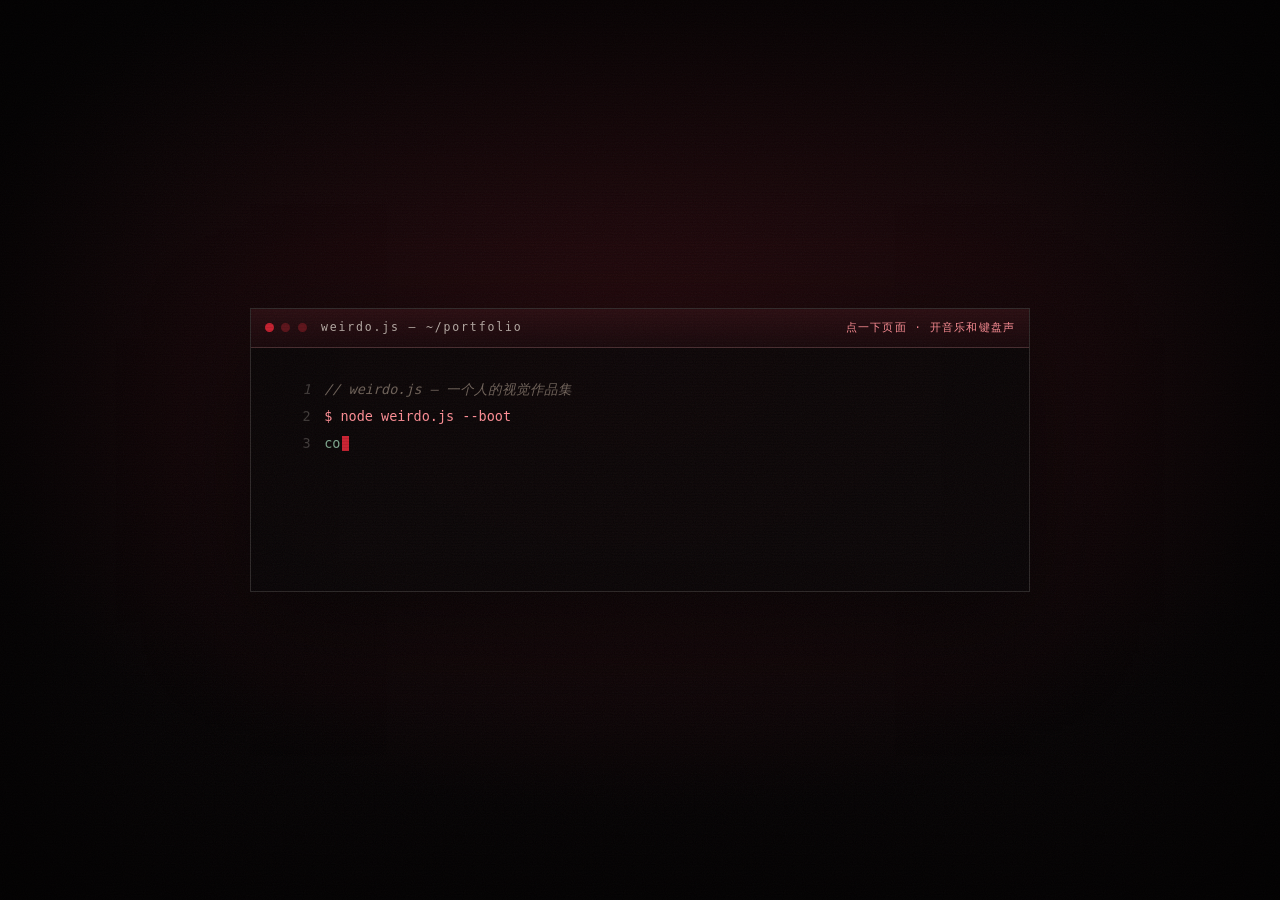
==== commit 1d2c21ad: "自适应" ====
--- a/index.html
+++ b/index.html
@@ -10,7 +10,7 @@
 <body class="booting">
 
 <!-- 背景音乐 -->
-<audio id="bgm" src="audio/bgm.mp3" loop preload="auto"></audio>
+<audio id="bgm" src="audio/bgm.mp3" loop preload="metadata"></audio>
 
 
 <!-- 全局质感层 -->
@@ -53,7 +53,7 @@
   <section class="scene scene-hub is-active" data-scene="hub">
     <h1 class="sr-only">PORTFOLIO · 视觉作品集 · 吴舒逊 WeirDo</h1>
     <figure class="cover">
-      <video id="coverVid" src="img/a/cover.mp4" poster="img/a/cover.jpg" autoplay muted playsinline preload="auto"
+      <video id="coverVid" src="img/a/cover.mp4" poster="img/a/cover.jpg" autoplay muted playsinline preload="metadata"
              aria-label="PORTFOLIO 视觉作品集 · 吴舒逊 WeirDo"></video>
       <button class="scroll-cue" id="scrollCue">
         <span>往下滑 · 看目录</span>
--- a/css/weirdo.css
+++ b/css/weirdo.css
@@ -595,11 +595,33 @@
    ========================================================= */
 @media (max-width:900px){
   /* 一屏锁高的前提下，窄屏不再上下堆叠，直接让文字栏占满 */
-  .char-grid{grid-template-columns:1fr}
+  .char-grid{grid-template-columns:1fr;grid-template-rows:minmax(0,1fr) auto}
   .char-portrait{display:none}
   .dialog-face{display:none}
-  .hud-nav{display:none}
+  /* 手机上一屏塞不下六项信息 + 三段实习，让这一栏自己能滑 */
+  .char-panel{overflow:auto;-webkit-overflow-scrolling:touch;overscroll-behavior:contain}
+  /* 章节导航留着（手机上没有键盘快捷键），压成能横滑的小标签 */
+  .hud-nav{gap:.1em;overflow-x:auto;scrollbar-width:none}
+  .hud-nav::-webkit-scrollbar{display:none}
+  .hud-nav button{font-size:.7rem;padding:.3em .4em;letter-spacing:.02em}
+  .hud-id i{display:none}
   .keybar span:not(.keybar-sign){display:none}
+  /* 六个分类排一行横滑，不占掉三行高度 */
+  .tabs{flex-wrap:nowrap;overflow-x:auto;scrollbar-width:none;margin-bottom:clamp(10px,1.8vh,18px)}
+  .tabs::-webkit-scrollbar{display:none}
+  .tab{flex:0 0 auto;padding:.45em .9em}
+  .gal-intro{max-width:none}
+  /* 作品固定两列，格子够大看得清，件数多了这一块自己滑 */
+  .gal-grid{
+    grid-template-columns:repeat(2,minmax(0,1fr));
+    grid-template-rows:none;grid-auto-rows:minmax(34vh,auto);
+    overflow:auto;-webkit-overflow-scrolling:touch;overscroll-behavior:contain;
+  }
+  /* 灯箱：左右按钮不再挤占图片宽度，改成浮在底部 */
+  .lb-frame{max-width:100%;max-height:78vh}
+  .lb-nav{position:fixed;bottom:calc(var(--pad) + env(safe-area-inset-bottom,0px));z-index:2;background:rgba(8,4,5,.7)}
+  .lb-prev{left:var(--pad)}
+  .lb-next{right:var(--pad)}
 }
 @media (max-width:560px){
   body{cursor:auto}
@@ -609,6 +631,22 @@
   .info tr{margin-bottom:.5em}
   .info th{border:0;padding-bottom:0}
   .job-date{margin-left:0}
+  /* 开机窗口：行号窄一点，别让代码换行换得太碎 */
+  .boot-log{min-height:11em;line-height:1.85;padding:clamp(12px,3vw,18px) clamp(10px,3vw,16px)}
+  .b-line{padding-left:2.6em}
+  .b-line::before{width:1.8em}
+  .b-enter{padding-left:2.6em}
+  /* 对白框压矮，给上面的实习经历留位置 */
+  .dialog{grid-template-columns:minmax(0,1fr) auto;padding:.7em .8em}
+  .dialog-body p{min-height:3.4em}
+  /* iOS 上输入框字号小于 16px 会自动放大整页，锁死 16px */
+  .tline input,.tline textarea{font-size:16px}
+  #termLog{max-height:15vh}
+  .term-hint{display:none}
+  .keybar{padding-bottom:calc(.4em + env(safe-area-inset-bottom,0px))}
+  /* 手机上关掉常驻的噪点/扫线动画，省一整块持续重绘和电量 */
+  .fx-grain{animation:none;opacity:.04}
+  .fx-scan{display:none}
 }
 @media (prefers-reduced-motion:reduce){
   *{animation-duration:.01ms !important;transition-duration:.05ms !important}
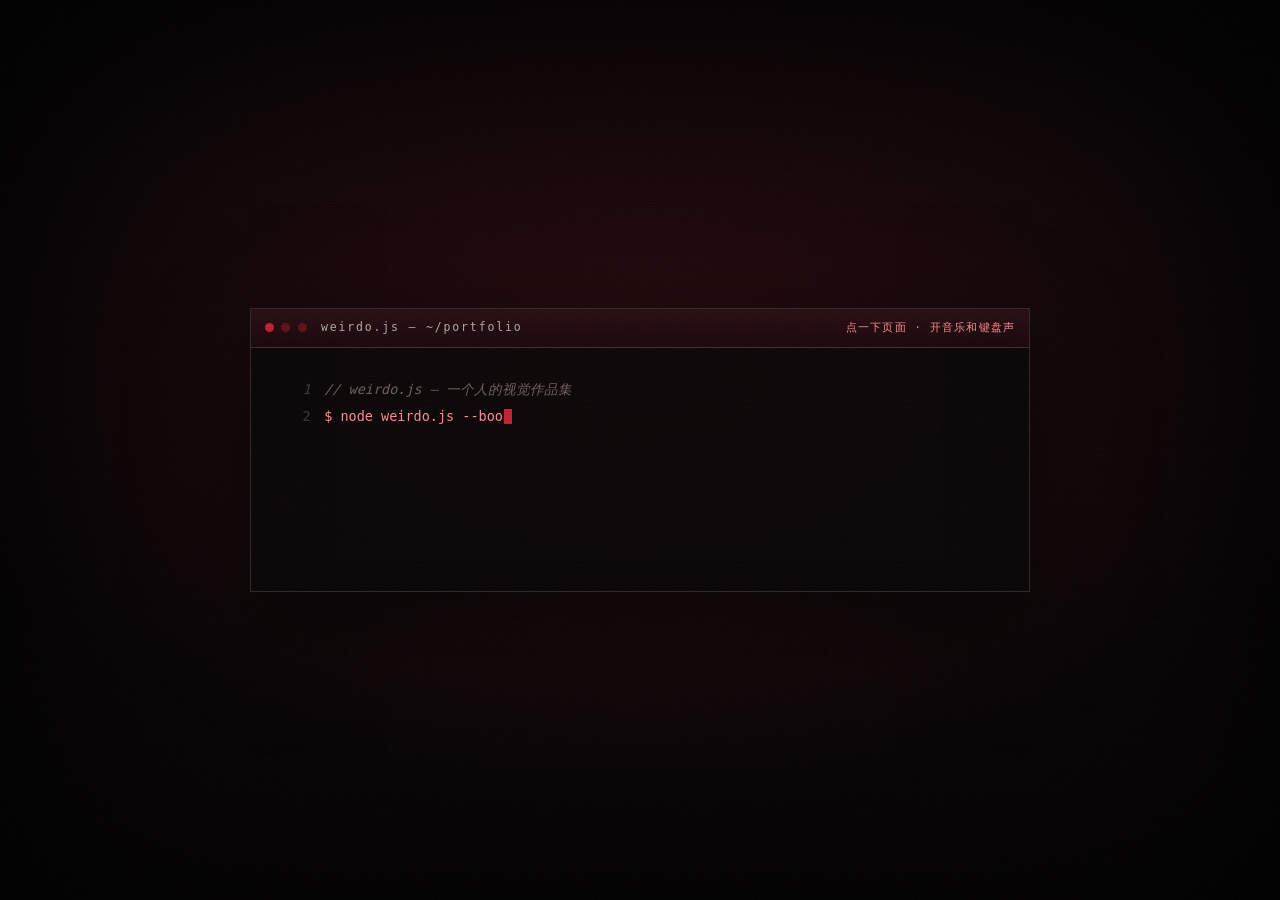
==== commit 17b2ffe5: "Add favicon from hero.jpg" ====
--- a/index.html
+++ b/index.html
@@ -5,6 +5,8 @@
 <meta name="viewport" content="width=device-width, initial-scale=1">
 <title>WEIRDO · 吴舒逊视觉作品集</title>
 <meta name="description" content="吴舒逊（WeirDo）的视觉作品集：手工、绘画、设计、手账。">
+<link rel="icon" type="image/png" href="favicon.png">
+<link rel="apple-touch-icon" href="apple-touch-icon.png">
 <link rel="stylesheet" href="css/weirdo.css">
 </head>
 <body class="booting">
--- a/css/weirdo.css
+++ b/css/weirdo.css
@@ -79,6 +79,11 @@
   40%{opacity:.5;transform:translateX(3%) skewX(4deg)}
   100%{opacity:0;transform:none}
 }
+/* 作品查看时保持画面干净，避免全局扫描线、噪点和暗角压过原图 */
+html.viewing-work .fx-grain,
+html.viewing-work .fx-scan,
+html.viewing-work .fx-vignette,
+html.viewing-work .fx-glitch{display:none}
 
 /* =========================================================
    开机（代码编辑器）
@@ -175,6 +180,10 @@
 }
 .hud-nav button:hover{color:#fff}
 .hud-nav button.on{color:#fff;border-color:var(--red)}
+/* 回目录：手机上没有 ESC，这颗按钮就是唯一的退路，做得显眼一点 */
+.hud-nav .nav-home{color:var(--paper);border:1px solid rgba(239,230,220,.3);margin-right:.4em}
+.hud-nav .nav-home:hover{border-color:var(--red);background:rgba(200,32,47,.18)}
+.hud-nav .nav-home.on{border-color:rgba(239,230,220,.3)}
 .hud-right{display:flex;align-items:center;gap:.7em;margin-left:clamp(6px,1.6vw,20px)}
 .hud-btn{
   font-family:var(--f-mono);font-size:.68rem;letter-spacing:.14em;padding:.3em .6em;
@@ -540,7 +549,7 @@
   animation:sceneIn .3s both;
 }
 .lb-frame{
-  margin:0;max-width:min(900px,100%);max-height:86vh;overflow:auto;
+  margin:0;width:min(1380px,100%);max-height:86vh;overflow:auto;
   background:linear-gradient(160deg,#f7f2ec,#dad0c4);color:#22171a;
   padding:clamp(10px,1.2vw,18px);box-shadow:0 30px 70px rgba(0,0,0,.8);
 }
@@ -553,6 +562,10 @@
 /* 长图模式：几张图上下接成一整张，在灯箱里滑着看 */
 .lb-img.long{display:block;min-height:0;padding:0;background:none;font-size:0}
 .lb-img.long img{display:block;width:100%;height:auto;max-height:none;margin:0}
+.lb-img.long video{
+  display:block;width:100%;height:auto;max-height:82vh;margin:0;background:#000;
+}
+.lb-img.long img + video,.lb-img.long video + img,.lb-img.long video + video{margin-top:0}
 .lb-frame figcaption{padding:1em .4em 0}
 .lb-frame figcaption b{display:block;font-size:clamp(15px,1.8vw,22px)}
 .lb-frame figcaption i{font-family:var(--f-mono);font-style:normal;font-size:.7rem;letter-spacing:.16em;color:#7c6a5d}
@@ -594,29 +607,59 @@
    响应式
    ========================================================= */
 @media (max-width:900px){
-  /* 一屏锁高的前提下，窄屏不再上下堆叠，直接让文字栏占满 */
-  .char-grid{grid-template-columns:1fr;grid-template-rows:minmax(0,1fr) auto}
-  .char-portrait{display:none}
-  .dialog-face{display:none}
-  /* 手机上一屏塞不下六项信息 + 三段实习，让这一栏自己能滑 */
-  .char-panel{overflow:auto;-webkit-overflow-scrolling:touch;overscroll-behavior:contain}
-  /* 章节导航留着（手机上没有键盘快捷键），压成能横滑的小标签 */
-  .hud-nav{gap:.1em;overflow-x:auto;scrollbar-width:none}
-  .hud-nav::-webkit-scrollbar{display:none}
-  .hud-nav button{font-size:.7rem;padding:.3em .4em;letter-spacing:.02em}
+  /* 手机上不再锁一屏：一屏塞不下就往下排，整页滚动，保证每样东西都完整看得到 */
+  html.snap{scroll-snap-type:none}
+  .scene{min-height:auto}
+  .scene-char,.scene-gallery,.scene-contact{
+    height:auto;min-height:100svh;overflow:visible;
+    padding-top:88px;padding-bottom:clamp(72px,11vh,110px);
+  }
+  .scene-char.is-active,.scene-gallery.is-active,.scene-contact.is-active{display:block}
+  .scene-head{flex-wrap:wrap;align-items:flex-end;margin-bottom:clamp(14px,2.6vh,24px)}
+
+  /* HUD 换成两行：上排身份 + 音效，下排三个章节按钮，谁都不会被切掉 */
+  .hud{flex-wrap:wrap;row-gap:.3rem;padding:.5rem var(--pad)}
+  .hud-home img{width:32px;height:32px}
   .hud-id i{display:none}
+  .hud-right{margin-left:auto}
+  .hud-nav{order:3;flex:1 0 100%;margin-left:0;gap:.1em;overflow:visible}
+  .hud-nav button{font-size:.74rem;padding:.2em .45em;letter-spacing:.04em}
   .keybar span:not(.keybar-sign){display:none}
+
+  /* 封面视频原比例（4:3）整段显示，不再按满屏裁掉两侧 */
+  .cover{height:auto;aspect-ratio:4/3;margin-bottom:clamp(12px,2.4vh,24px)}
+  .cover img,.cover video{height:auto;aspect-ratio:4/3;object-fit:contain}
+  .torn{min-height:auto}
+
+  /* 角色档案：立拍得 → 基本信息 → 实习 → 对白，依次往下，全部可见 */
+  .char-grid{display:block;height:auto}
+  .char-portrait{display:block;margin-bottom:clamp(14px,2.6vh,24px)}
+  .char-portrait img{height:auto;max-height:56svh;object-fit:contain}
+  .char-plate{margin-top:.6em}
+  .char-panel{display:block;overflow:visible}
+  .dialog{margin-top:clamp(14px,2.6vh,24px)}
+  .dialog-face img{width:40px;height:40px}
+
   /* 六个分类排一行横滑，不占掉三行高度 */
   .tabs{flex-wrap:nowrap;overflow-x:auto;scrollbar-width:none;margin-bottom:clamp(10px,1.8vh,18px)}
   .tabs::-webkit-scrollbar{display:none}
   .tab{flex:0 0 auto;padding:.45em .9em}
   .gal-intro{max-width:none}
-  /* 作品固定两列，格子够大看得清，件数多了这一块自己滑 */
+  /* 作品固定两列，行高按图片比例撑开，跟着页面一起往下滚 */
   .gal-grid{
+    height:auto;overflow:visible;
     grid-template-columns:repeat(2,minmax(0,1fr));
-    grid-template-rows:none;grid-auto-rows:minmax(34vh,auto);
-    overflow:auto;-webkit-overflow-scrolling:touch;overscroll-behavior:contain;
+    grid-template-rows:none;grid-auto-rows:auto;
   }
+  /* 这一类只有一件作品时，两列布局会把它挤在左边；单件就占满整行，放大居中 */
+  .gal-grid:has(.card:only-child){grid-template-columns:1fr}
+  .gal-grid:has(.card:only-child) .card-img{aspect-ratio:16/10}
+  .card-img{flex:0 0 auto;aspect-ratio:4/5}
+  .card-cap b{font-size:14px}
+
+  /* 联络终端跟着内容长高，输入框不会被压掉 */
+  .term{height:auto}
+
   /* 灯箱：左右按钮不再挤占图片宽度，改成浮在底部 */
   .lb-frame{max-width:100%;max-height:78vh}
   .lb-nav{position:fixed;bottom:calc(var(--pad) + env(safe-area-inset-bottom,0px));z-index:2;background:rgba(8,4,5,.7)}
@@ -636,8 +679,10 @@
   .b-line{padding-left:2.6em}
   .b-line::before{width:1.8em}
   .b-enter{padding-left:2.6em}
-  /* 对白框压矮，给上面的实习经历留位置 */
-  .dialog{grid-template-columns:minmax(0,1fr) auto;padding:.7em .8em}
+  /* 对白框：「继续」单独一行，正文不被挤成窄条 */
+  .dialog{grid-template-columns:auto minmax(0,1fr);padding:.7em .8em;row-gap:.5em}
+  .dialog-body{grid-column:2}
+  .dialog-next{grid-column:1/-1;justify-self:end}
   .dialog-body p{min-height:3.4em}
   /* iOS 上输入框字号小于 16px 会自动放大整页，锁死 16px */
   .tline input,.tline textarea{font-size:16px}
